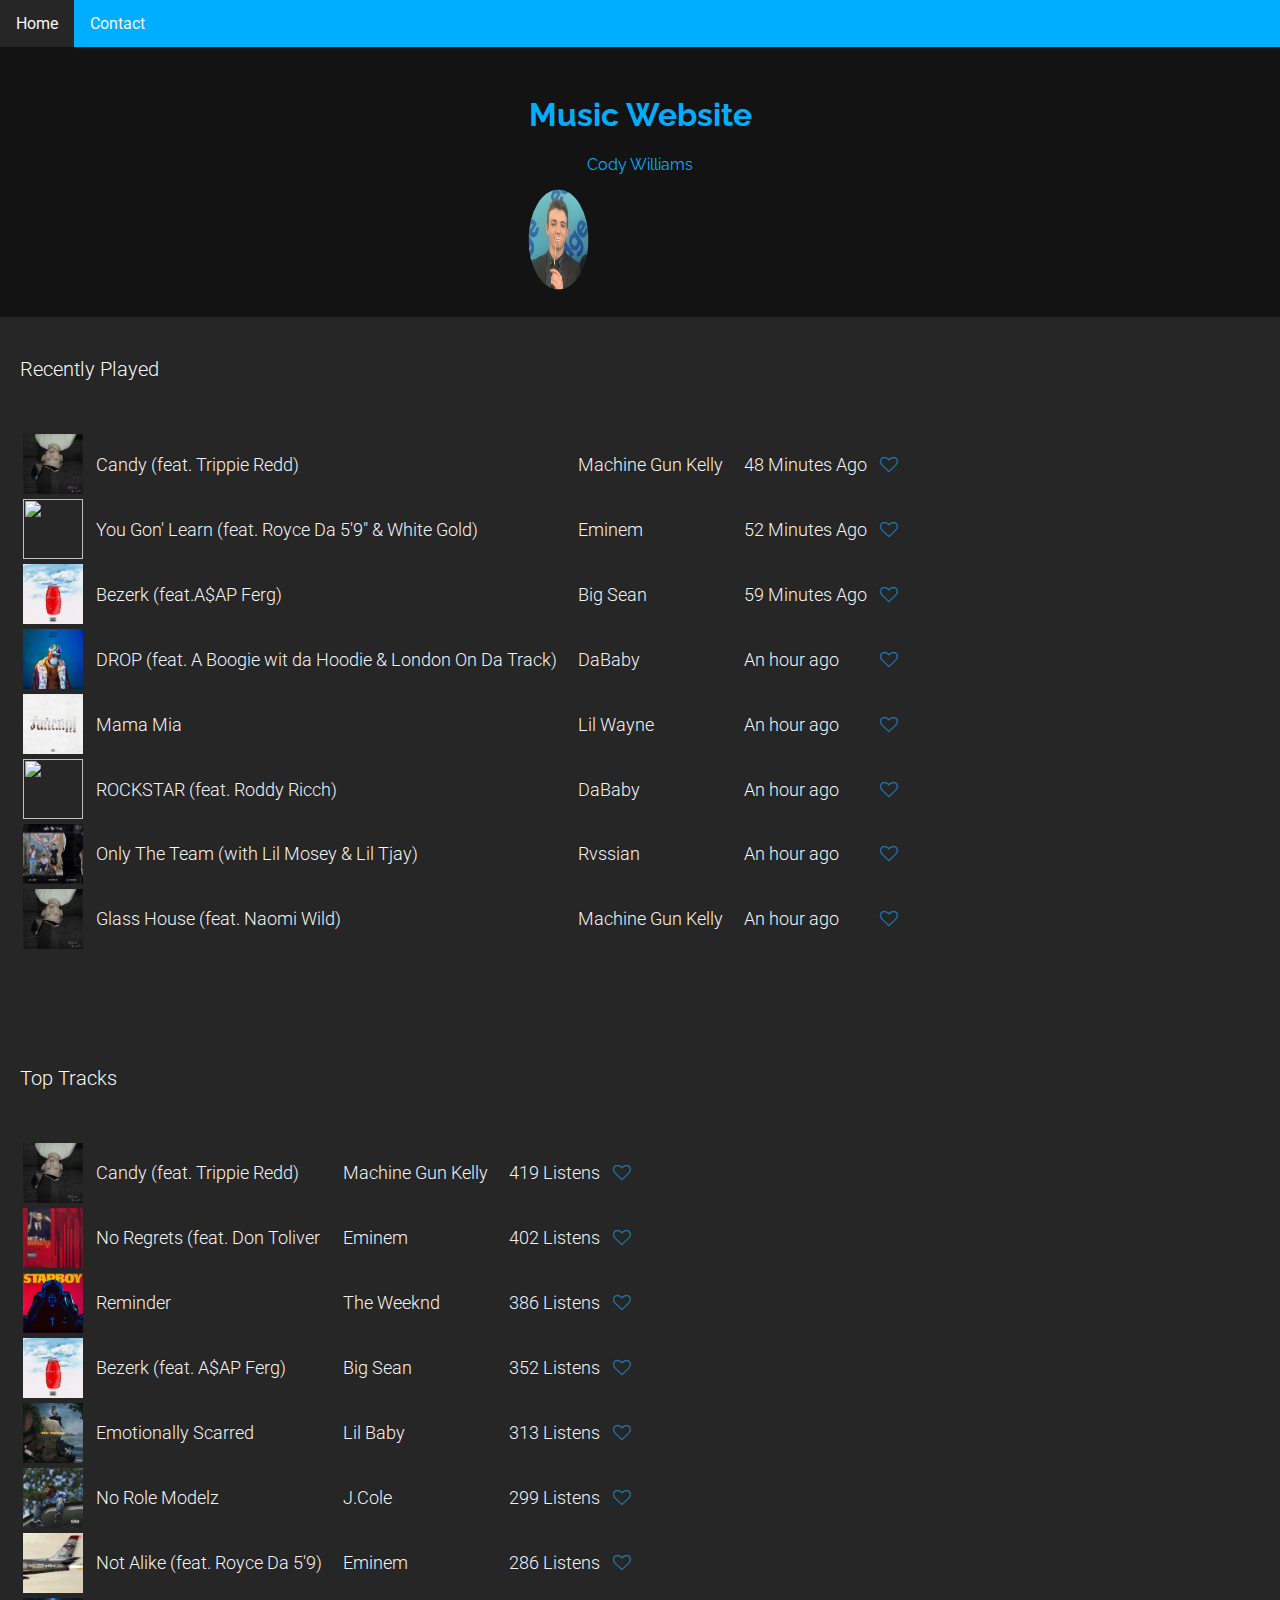
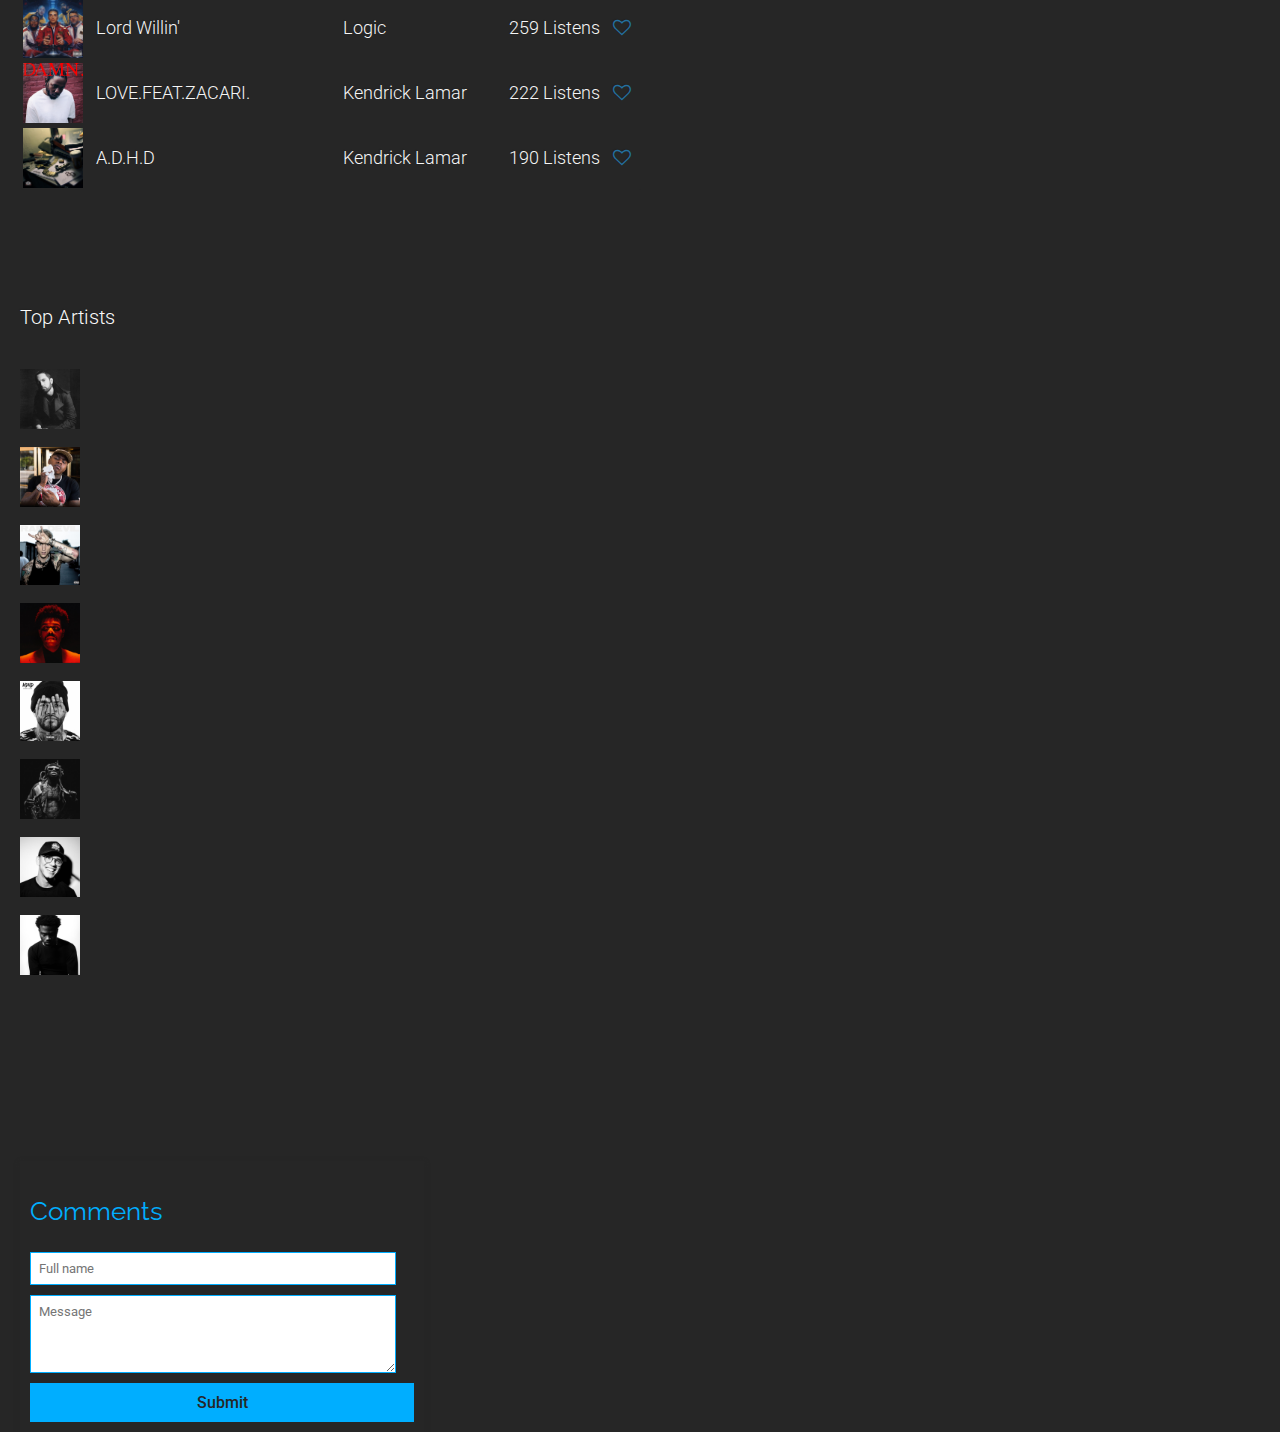
==== index.html @ c165ad96 "Other small updates" ====
<!DOCTYPE html lang="fr">
<html>
    <head>
        <meta charset="UTF-8">
        <meta name="viewport" content="width=device-width, initial-scale=1.0">
        <meta http-equiv="X-UA-Compatible" content="ie=edge">
    
        <!--Title Text-->
        <title>Home</title>
        
        <!--Links CSS file to HTML-->
        <link rel="stylesheet" type="text/css" href="assets/css/stylesheet.css">
        <link rel="stylesheet" href="https://cdnjs.cloudflare.com/ajax/libs/font-awesome/4.7.0/css/font-awesome.min.css">

        <!-- Font Links -->
        <link href="https://fonts.googleapis.com/css2?family=Raleway:wght@300;400&family=Roboto:ital,wght@0,300;1,400&display=swap" rel="stylesheet">
        
    </head>
    <body>
        <div>
                <ul class="nav">
                        <li><a class="active" href="index.html">Home</a></li>
                        <li><a href="contact.html">Contact</a></li>
                </ul>
        </div>

        <div class="hero-image">
                <div class="hero-text">
                  <h1>Music Website</h1>
                  <p>Cody Williams</p>
                  <img style="border-radius: 50%" height="100" width="100" src="/assets/img/avatar_image.jpg" alt="Avatar">
                </div>
        </div>

        

        <div class="table-title">
                <h3>Recently Played</h3>
        </div>    
        <div id="Recently_Played"></div>
        <br><br><br>


        <div class="table-title">
                <h3>Top Tracks</h3>
        </div>
        <div id="Top_Tracks"></div>
        <br><br><br>


        <div class="table-title">
                <h3>Top Artists</h3>
        </div>
        <div id="Top_Artists"></div>
        

        <br/><br/><br/><br/><br/><br/>
        <div class = "Form">
                <form action="/">
                        <p>Comments</p>
                        <div class="info">
                          <input class="fname" type="text" name="name" placeholder="Full name">
                        </div>
                        <div>
                          <textarea rows="4" placeholder="Message"></textarea>
                        </div>
                        <button type="submit">Submit</button>
                      </form>
        </div>
        <script src="/Javascript.js"></script>
    </body>
</html>
---- assets/css/stylesheet.css ----
/*Body style*/
body, html {
    height: 100%;
    margin: 0;
  background-color: #262626;
}

img {
  display: block;
  width: 60px;
}

/* The hero image */
.hero-image {
  background-image: linear-gradient(rgba(0, 0, 0, 0.5), rgba(0, 0, 0, 0.5)), url("/assets/img/3467296.jpg");
  height: 30%;
  background-position: center;
  background-repeat: no-repeat;
  background-size: initial;
  position: relative;
}
/*The Hero Text*/
.hero-text {
  text-align: center;
  position: absolute;
  top: 50%;
  left: 50%;
  transform: translate(-50%, -50%);
  color: #00aeff;
  font-family: "Raleway", "Roboto", "Arial";
}

/*Heading Style*/
.Headings {
  display: flex;
	font-family: "Raleway", "Roboto", "Arial";
	font-size: 2vw;
	color: #00aeff;
  margin: 20px;
}


/*Paragraphs style*/
.Paragraphs {
	color: whitesmoke;
  font-family: "Roboto", "Raleway", "Arial";
  margin: 20px;
  font-size: 18;
}


/*Navigation bar style*/
ul.nav {
    list-style-type: none;
    margin: 0;
    padding: 0;
    overflow: hidden;
    background-color: #00aeff;
}

ul.nav li {
    float: left;}

ul.nav li a {
    display: flex;
    color: white;
    font-family: "Roboto", "Raleway", "Arial";
    color: whitesmoke;
    text-align: center;
    padding: 14px 16px;
    text-decoration: none;
}

ul.nav li a:hover:not(.active) {background-color: #111;}

ul.nav li a.active {background-color: #262626}

ul.nav li.right {float: right;}


/*The comment form*/
  form {
  padding: 10px;
  margin: 10px;
  box-shadow: 0 2px 5px #262626; 
  background: #262626;
  font-family: "Raleway", "Roboto", "Arial";
	font-size: 2vw;
	color: #00aeff;
  margin: 20px;
  }

  input, textarea {
  width: calc(100% - 18px);
  padding: 8px;
  margin-bottom: 10px;
  border: 1px solid #00aeff;
  outline: none;
  font-family: "Roboto", "Raleway", "Arial";
  }

  button {
  width: 100%;
  padding: 10px;
  border: none;
  background: #00aeff; 
  font-family: "Roboto", "Raleway", "Arial";
  font-size: 16px;
  font-weight: 500;
  color: #262626;
  }

  button:hover {
  background: #2371a0;
  }   

  @media (min-width: 568px) {
  .main-block {
  flex-direction: row;
  }
  .left-part, form {
  width: 30%;
  }
  .fa-envelope {
  margin-top: 0;
  margin-left: 10%;
  }
  .fa-at {
  margin-top: -10%;
  margin-left: 65%;
  }
  .fa-mail-bulk {
  margin-top: 2%;
  margin-left: 28%;}}

  .fa {
    color: #2371a0;
    font-size: 50px;
    cursor: pointer;
    user-select: none;
  }
  
  .fa:hover {
    color: #2371a0;
  }
  
  
  /*This is the music table style*/
  table, td
  {
    border: solid 1px #262626;
    border-collapse: collapse;
    padding: 0px 0px;
    text-align: left;
    color: whitesmoke;
    font-family: "Roboto", "Raleway", "Arial";
    margin: 20px;
    font-size: 18;
  }
  
  .table-fill {
   background: #262626;
   border-collapse: collapse;
   height: 100px;
   margin: auto;
   max-width: 600px;
   padding:5px;
   width: 100%;
   box-shadow: 0 5px 10px rgba(0, 0, 0, 0.1);
   animation: float 5s infinite;
  }
  
  th {
   color:#303030;
   background:#262626;
   font-size:18px;
   font-weight: 100;
   padding:24 px;
   text-align:left;
   text-shadow: 0 1px 1px rgba(0, 0, 0, 0.1);
   vertical-align:left;
  }

   tr {
     color:#303030;
     font-size:16px;
     font-weight:normal;
     text-shadow: 0 1px 1px rgba(256, 256, 256, 0.1);
    }
    
    td {
      background:#262626;
      padding:2px;
      text-align: left;
      vertical-align:middle;
      font-weight:300;
      font-size:18px;
      text-shadow: -1px -1px 1px rgba(0, 0, 0, 0.1);
    }
    
    div.table-title {
      display: block;
      margin: 10px;
      padding:10px;
      text-align: left;
    }
    
    .table-title h3 {
      color: #fafafa;
      font-size: 20px;
      font-weight: 300;
      font-style:normal;
      font-family: "Roboto", helvetica, arial, sans-serif;
     text-shadow: -1px -1px 1px rgba(0, 0, 0, 0.1);
     text-align: left;
    }
    
    tr:hover td {
      background: #303030;
    }
  
  
  th:first-child {
   border-top-left-radius:3px;
  }
  
  th:last-child {
   border-top-right-radius:3px;
   border-right:none;
  }
    
  tr:first-child {
   border-top:none;
  }
  
  tr:last-child {
   border-bottom:none;
  }
  
  tr:nth-child(odd):hover td {
   background:#303030;
  }
  
  tr:last-child td:first-child {
   border-bottom-left-radius:3px;
  }
  
  tr:last-child td:last-child {
   border-bottom-right-radius:3px;
  }
  
  td:last-child {
   border-right: 0px;
  }
  
  th.text-left {
   text-align: left;
  }
  
  th.text-center {
   text-align: center;
  }
  
  th.text-right {
   text-align: right;
  }
  
  td.text-left {
   text-align: left;
  }
  
  td.text-center {
   text-align: center;
  }
  
  td.text-right {
   text-align: right;
  }
  .row {
    display: flex;
    flex-wrap: wrap;
  }
  
  /* Create four equal columns that sits next to each other */
  .column {
    flex: 25%;
    max-width: 25%;
  }
  
  .column img {
    vertical-align: middle;
    width: 100%;
  }
  
  /* Responsive layout - makes a two column-layout instead of four columns */
  @media screen and (max-width: 800px) {
    .column {
      flex: 50%;
      max-width: 50%;
    }
  }

/* Responsive layout - makes the two columns stack on top of each other instead of next to each other */
@media screen and (max-width: 600px) {
  .column {
    flex: 100%;
    max-width: 100%;
  }
}
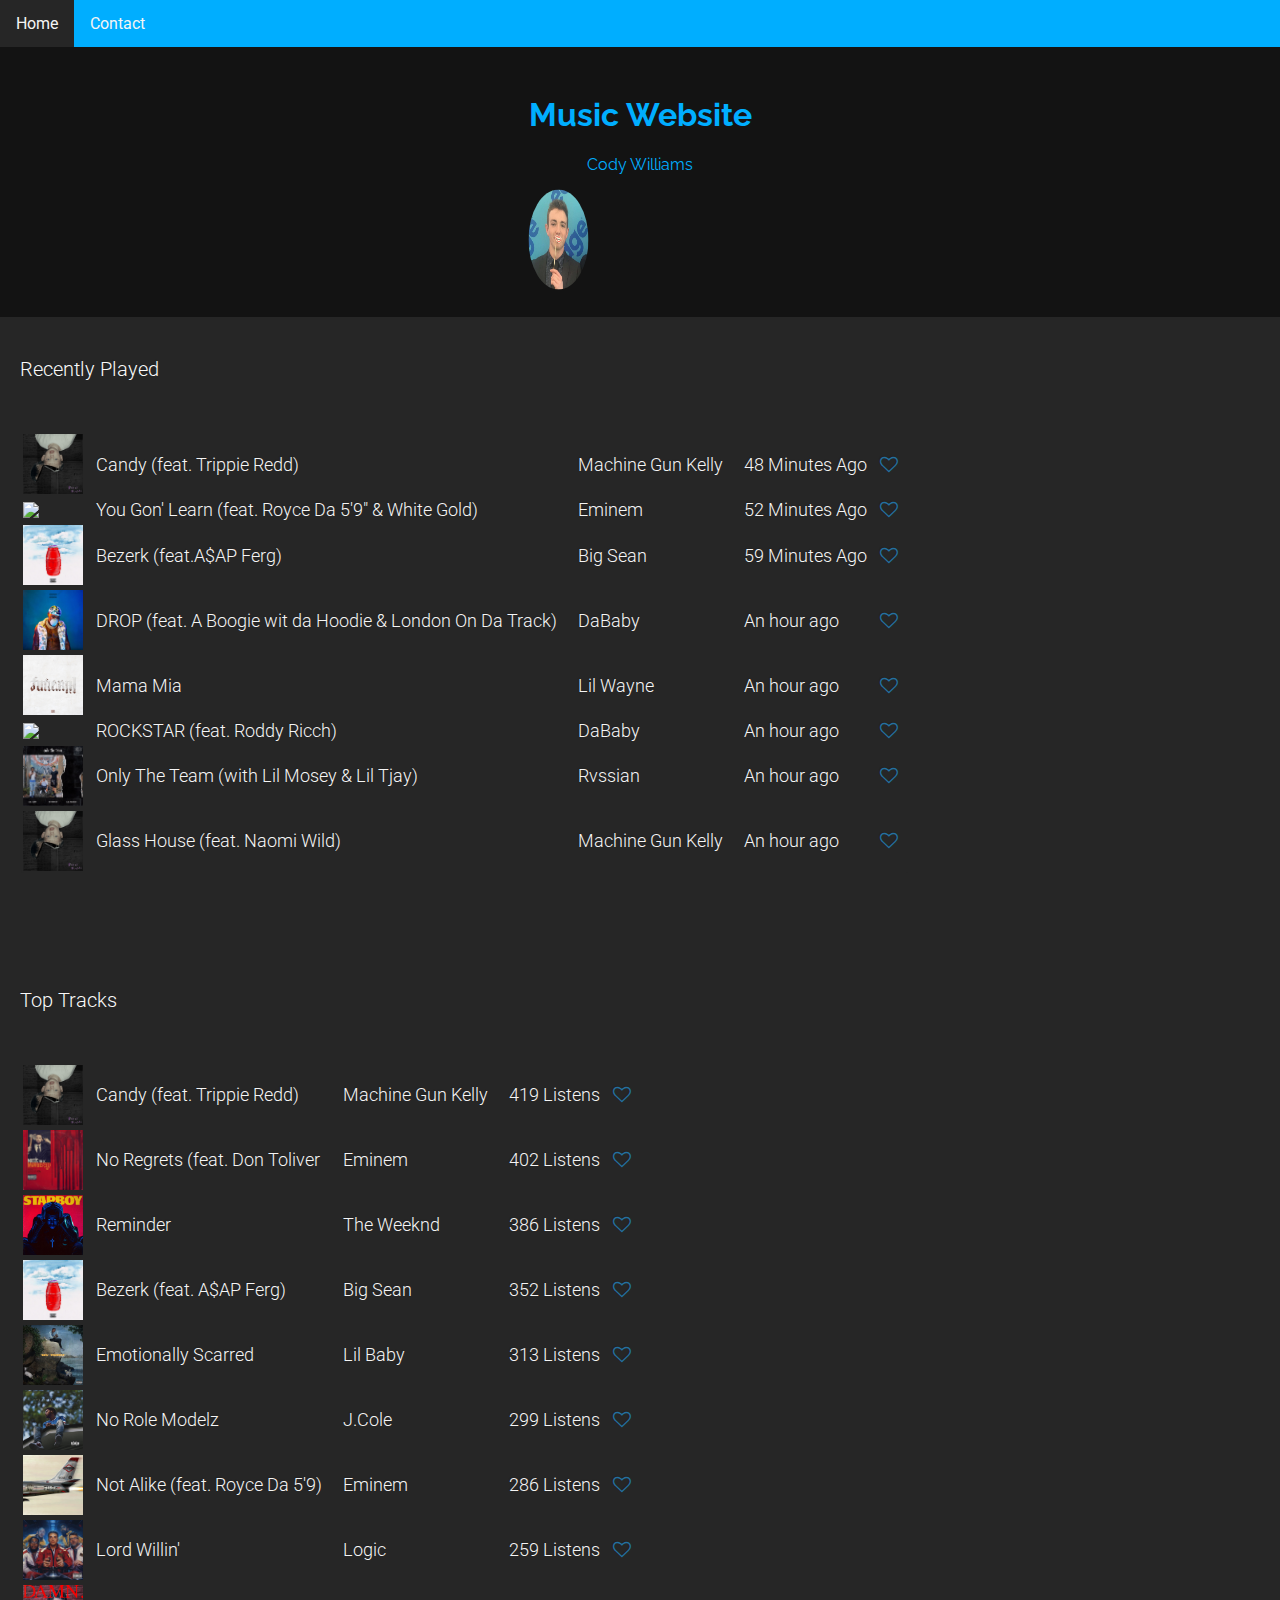
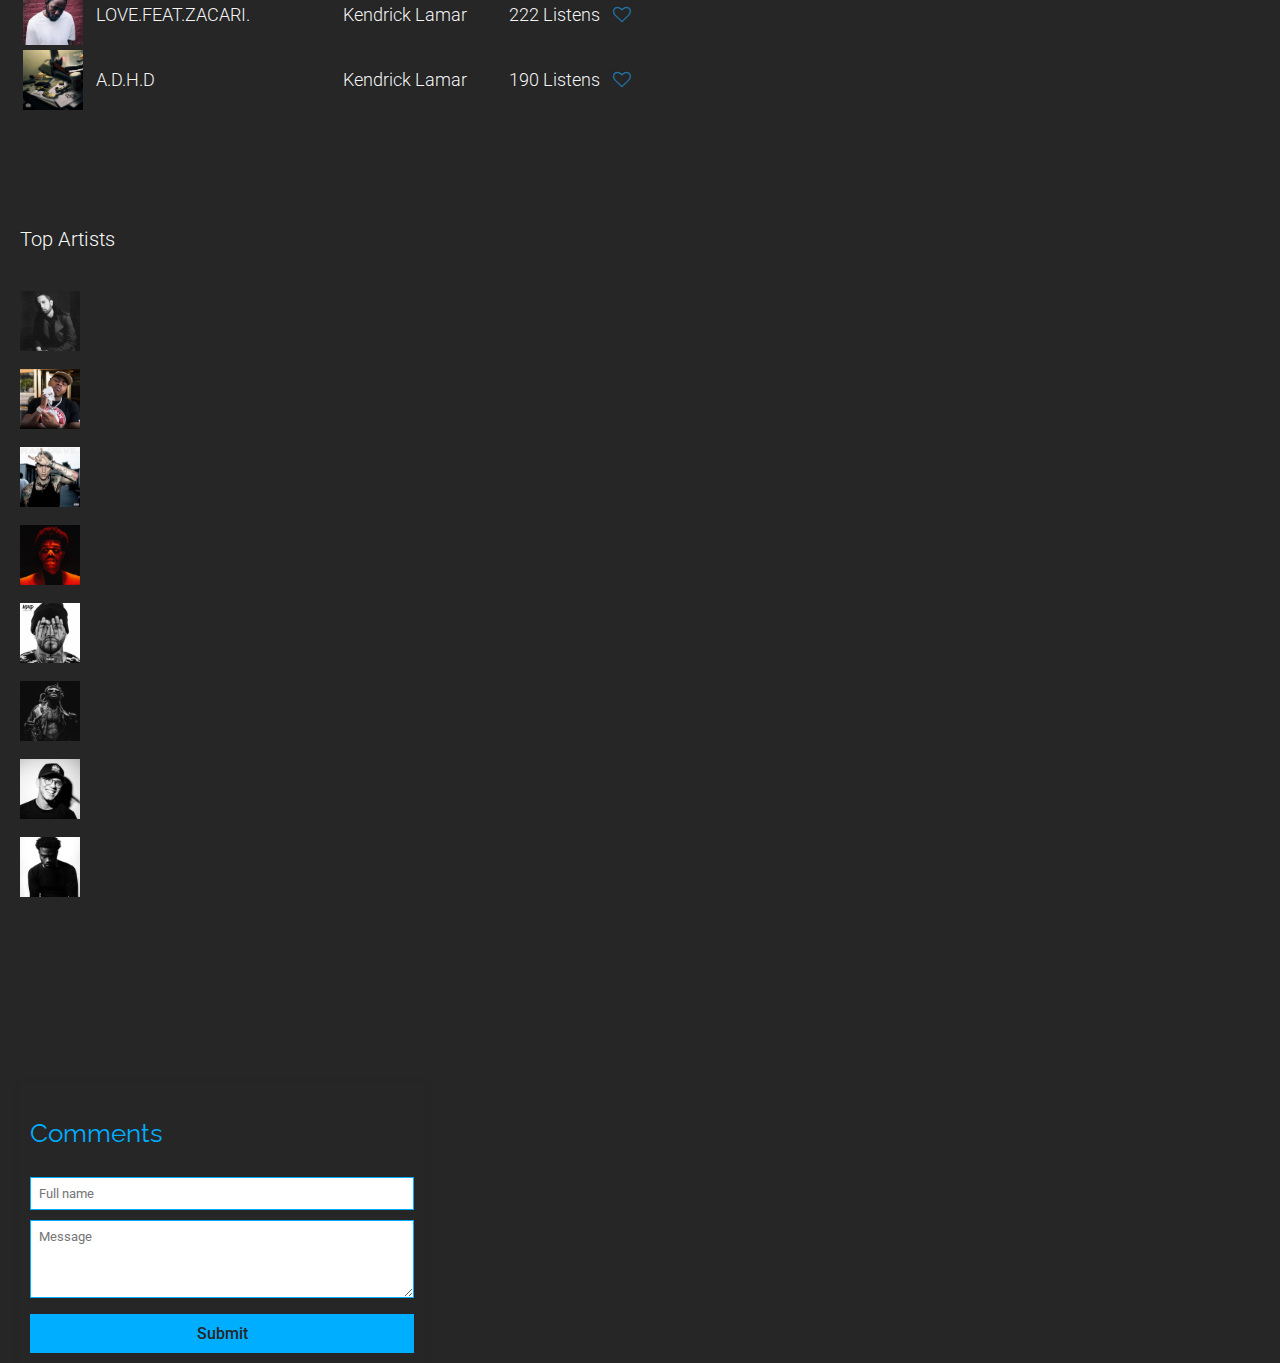
==== commit ad475ad2: "Small updates" ====
--- a/index.html
+++ b/index.html
@@ -1,4 +1,4 @@
-<!DOCTYPE html lang="fr">
+<!DOCTYPE html>
 <html>
     <head>
         <meta charset="UTF-8">
--- a/assets/css/stylesheet.css
+++ b/assets/css/stylesheet.css
@@ -45,7 +45,7 @@
 	color: whitesmoke;
   font-family: "Roboto", "Raleway", "Arial";
   margin: 20px;
-  font-size: 18;
+  font-size: 18px;
 }
 
 
@@ -155,7 +155,7 @@
     color: whitesmoke;
     font-family: "Roboto", "Raleway", "Arial";
     margin: 20px;
-    font-size: 18;
+    font-size: 18px;
   }
   
   .table-fill {
@@ -175,10 +175,10 @@
    background:#262626;
    font-size:18px;
    font-weight: 100;
-   padding:24 px;
+   padding: 24px;
    text-align:left;
    text-shadow: 0 1px 1px rgba(0, 0, 0, 0.1);
-   vertical-align:left;
+   vertical-align: left;
   }
 
    tr {
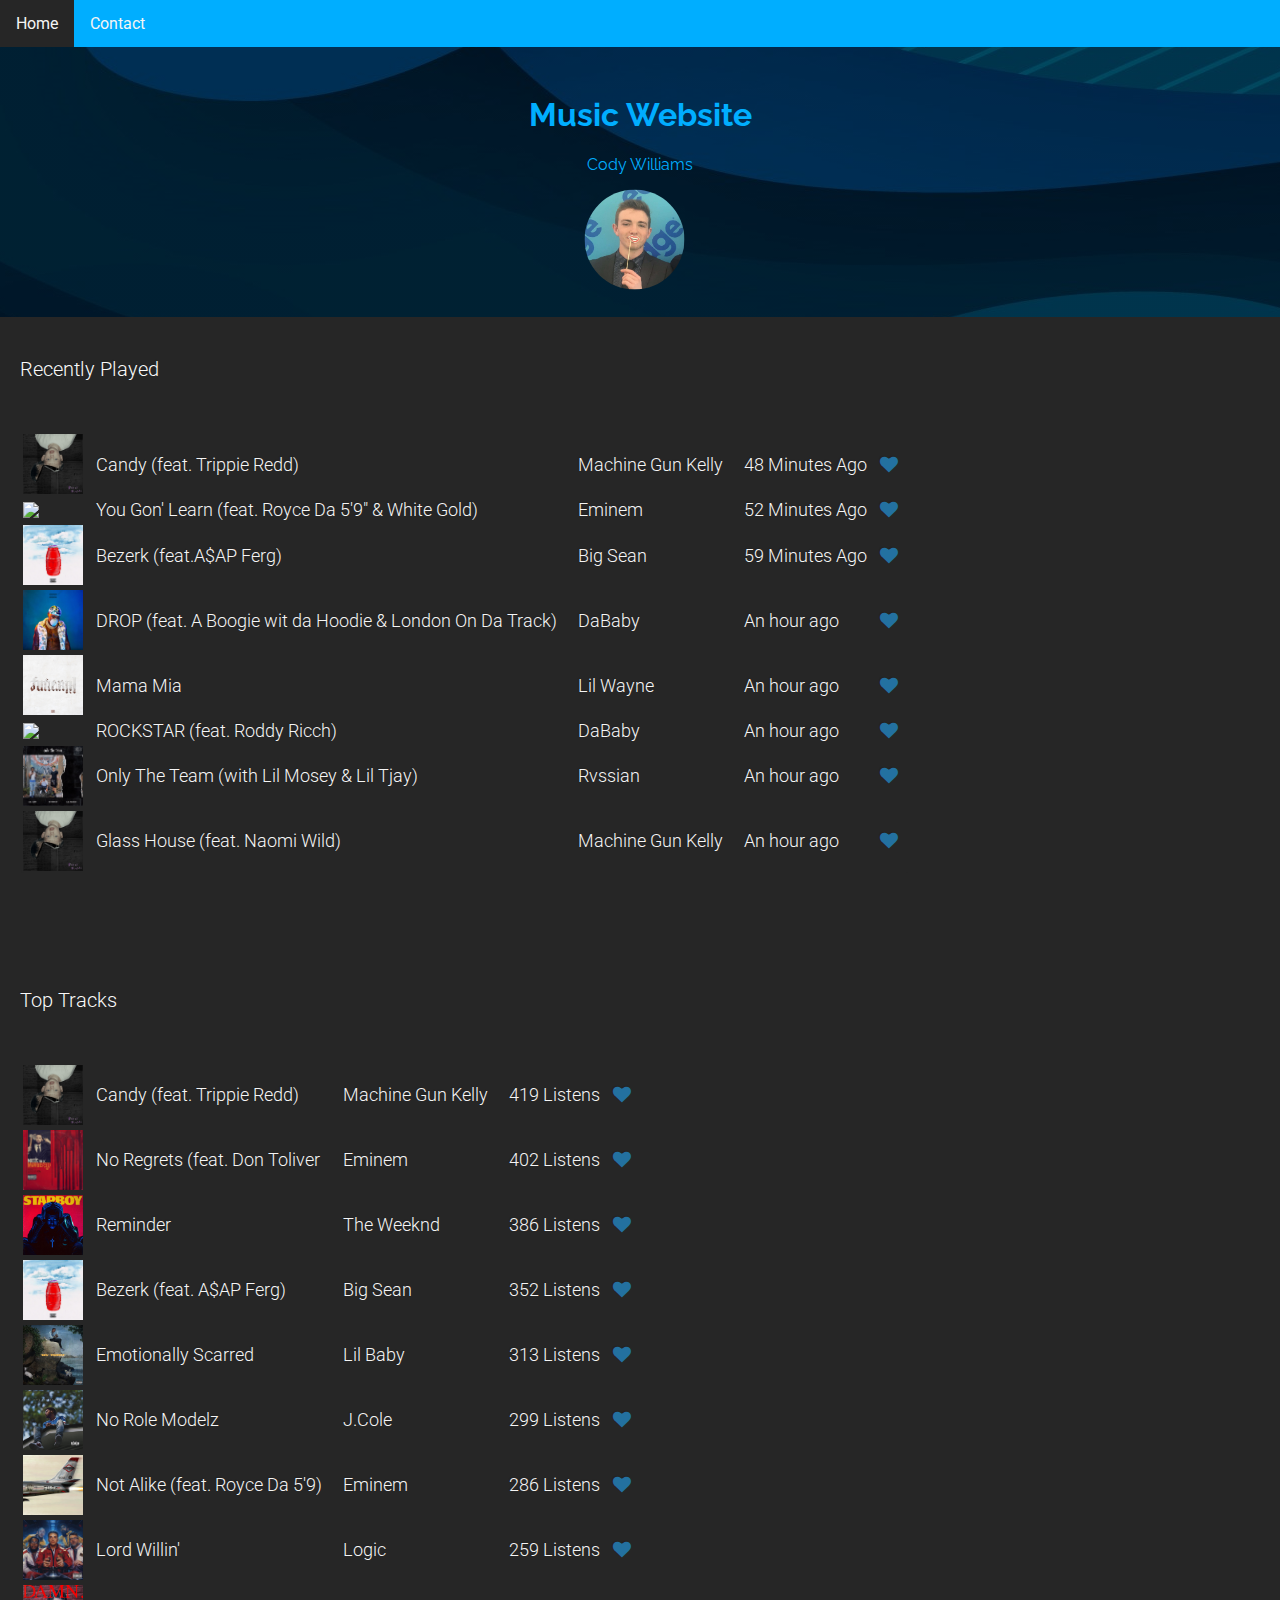
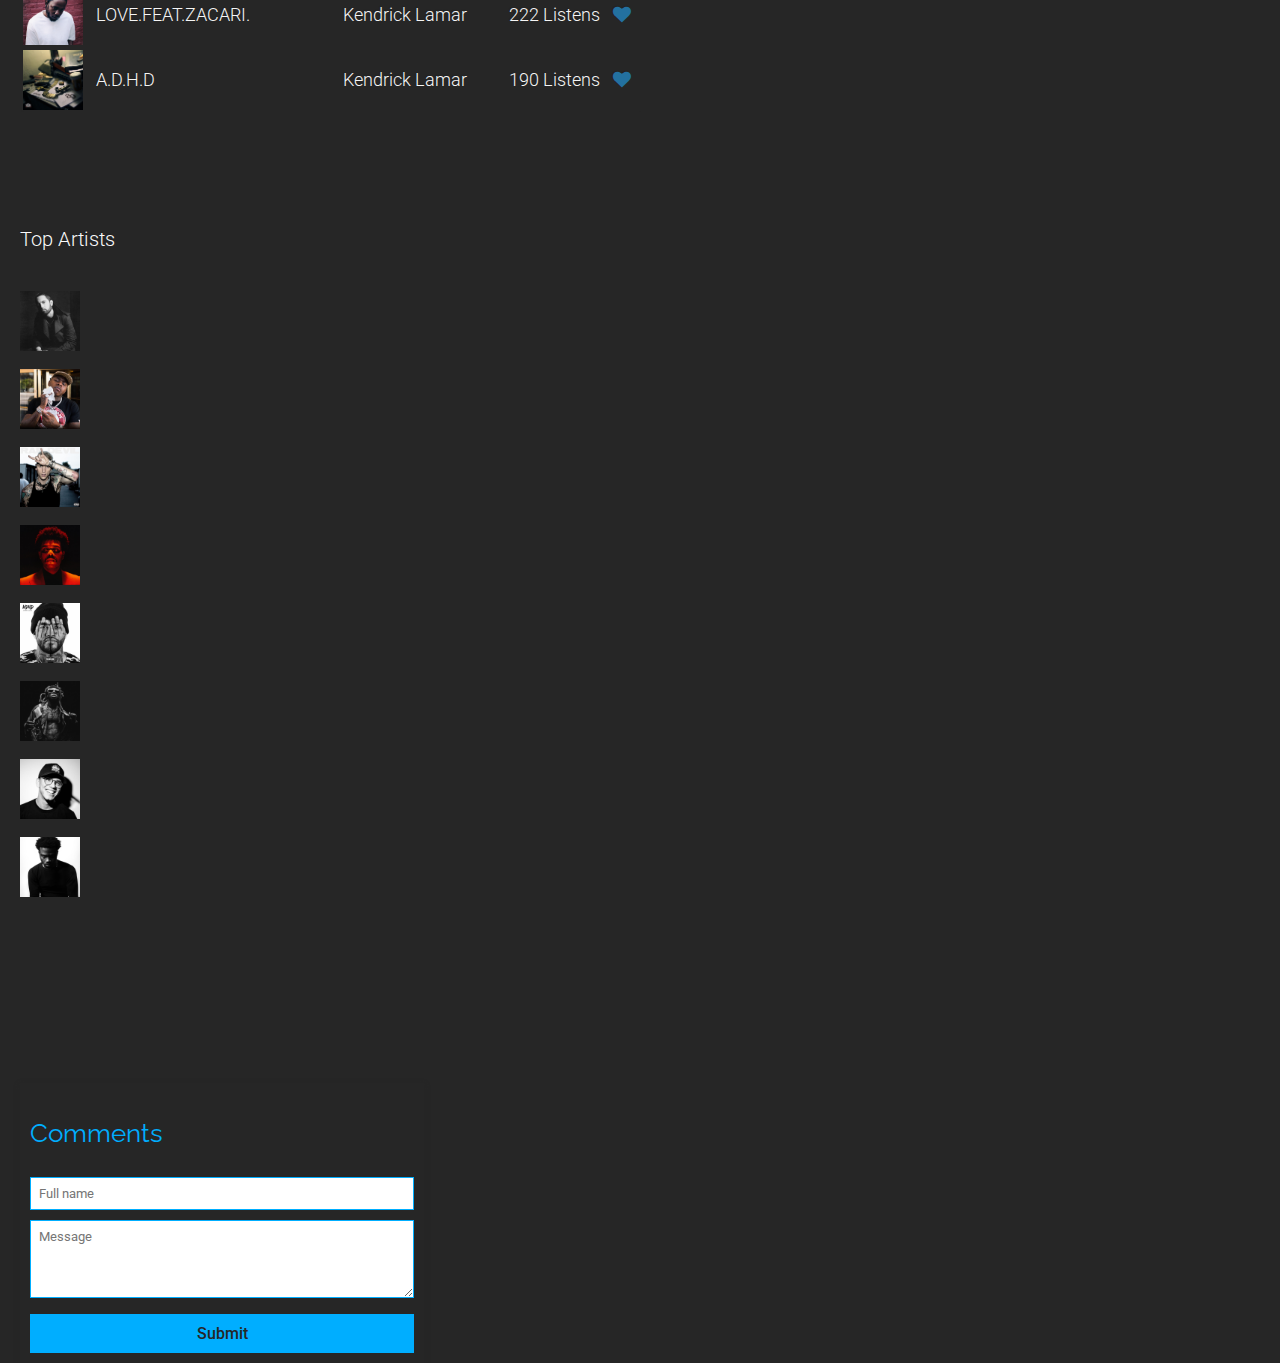
==== commit 530f58fa: "Added final website, few things couldn't be done/counldn't figure out. Mostly works I believe though" ====
--- a/index.html
+++ b/index.html
@@ -17,6 +17,7 @@
         
     </head>
     <body>
+        <!--This is the navigation bar-->
         <div>
                 <ul class="nav">
                         <li><a class="active" href="index.html">Home</a></li>
@@ -24,16 +25,19 @@
                 </ul>
         </div>
 
+        <!--This is the code for the header image or "Hero Image"-->
         <div class="hero-image">
                 <div class="hero-text">
                   <h1>Music Website</h1>
                   <p>Cody Williams</p>
-                  <img style="border-radius: 50%" height="100" width="100" src="/assets/img/avatar_image.jpg" alt="Avatar">
+                  <img style="border-radius: 50%; margin-left: 25%; width: 100px;" src="/assets/img/avatar_image.jpg" alt="Avatar">
                 </div>
         </div>
 
         
-
+        <!--Below are the tables for the music imported from JS-->
+        <!--table-title is in the css but styles table heading-->
+        <!-- id such as Recently Played, is where the html gets the info from JS and json-->
         <div class="table-title">
                 <h3>Recently Played</h3>
         </div>    
@@ -53,7 +57,7 @@
         </div>
         <div id="Top_Artists"></div>
         
-
+        <!--This is the comment form-->
         <br/><br/><br/><br/><br/><br/>
         <div class = "Form">
                 <form action="/">
@@ -67,6 +71,8 @@
                         <button type="submit">Submit</button>
                       </form>
         </div>
+
+        <!--Javascript link-->
         <script src="/Javascript.js"></script>
     </body>
 </html>--- a/assets/css/stylesheet.css
+++ b/assets/css/stylesheet.css
@@ -4,7 +4,7 @@
     margin: 0;
   background-color: #262626;
 }
-
+/*Simple img styling*/
 img {
   display: block;
   width: 60px;
@@ -12,7 +12,7 @@
 
 /* The hero image */
 .hero-image {
-  background-image: linear-gradient(rgba(0, 0, 0, 0.5), rgba(0, 0, 0, 0.5)), url("/assets/img/3467296.jpg");
+  background-image: linear-gradient(rgba(0, 0, 0, 0.5), rgba(0, 0, 0, 0.5)), url("/assets/img/hero_image.jpg");
   height: 30%;
   background-position: center;
   background-repeat: no-repeat;
@@ -118,26 +118,17 @@
   .main-block {
   flex-direction: row;
   }
+}
+
   .left-part, form {
   width: 30%;
   }
-  .fa-envelope {
-  margin-top: 0;
-  margin-left: 10%;
-  }
-  .fa-at {
-  margin-top: -10%;
-  margin-left: 65%;
-  }
-  .fa-mail-bulk {
-  margin-top: 2%;
-  margin-left: 28%;}}
-
+
+  /*This is the heart styling*/
   .fa {
     color: #2371a0;
     font-size: 50px;
     cursor: pointer;
-    user-select: none;
   }
   
   .fa:hover {
@@ -178,7 +169,6 @@
    padding: 24px;
    text-align:left;
    text-shadow: 0 1px 1px rgba(0, 0, 0, 0.1);
-   vertical-align: left;
   }
 
    tr {
@@ -300,10 +290,10 @@
     }
   }
 
-/* Responsive layout - makes the two columns stack on top of each other instead of next to each other */
-@media screen and (max-width: 600px) {
+  /* Responsive layout - makes the two columns stack on top of each other instead of next to each other */
+  @media screen and (max-width: 600px) {
   .column {
     flex: 100%;
     max-width: 100%;
   }
-}+  }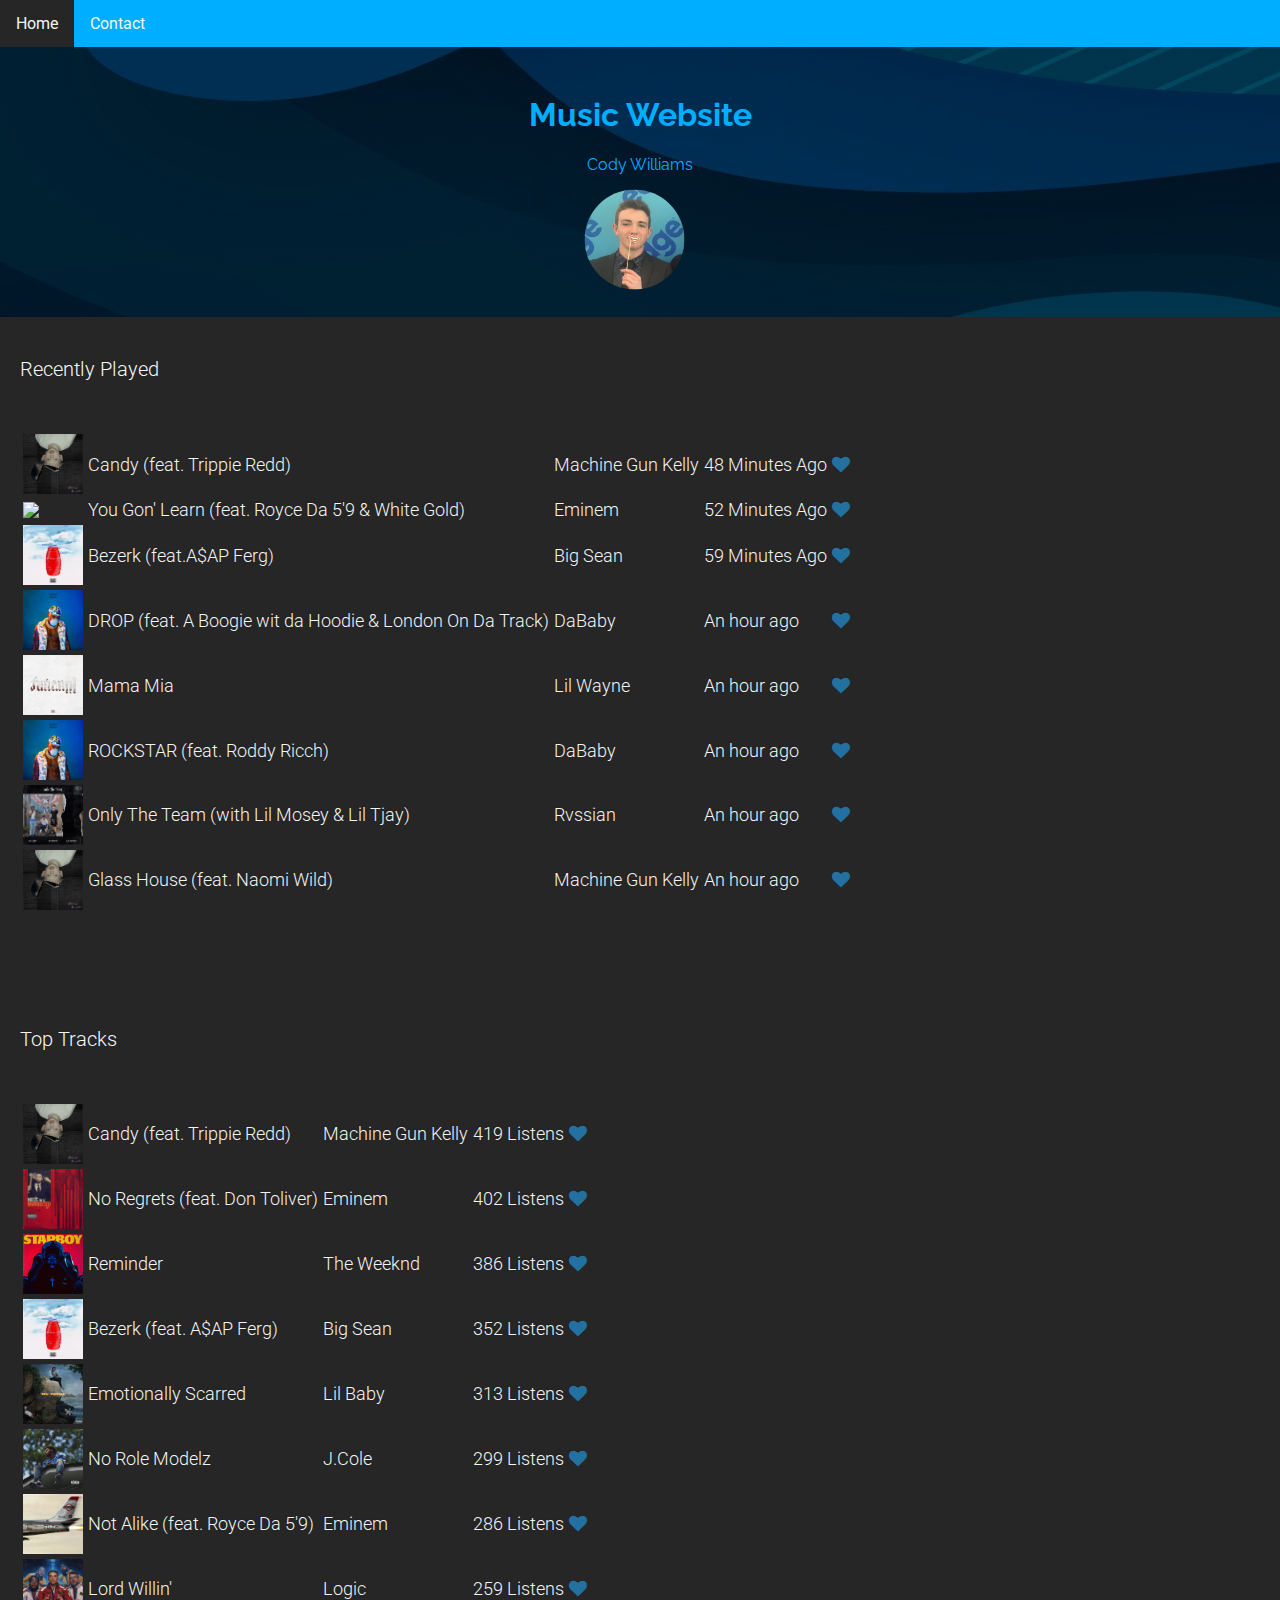
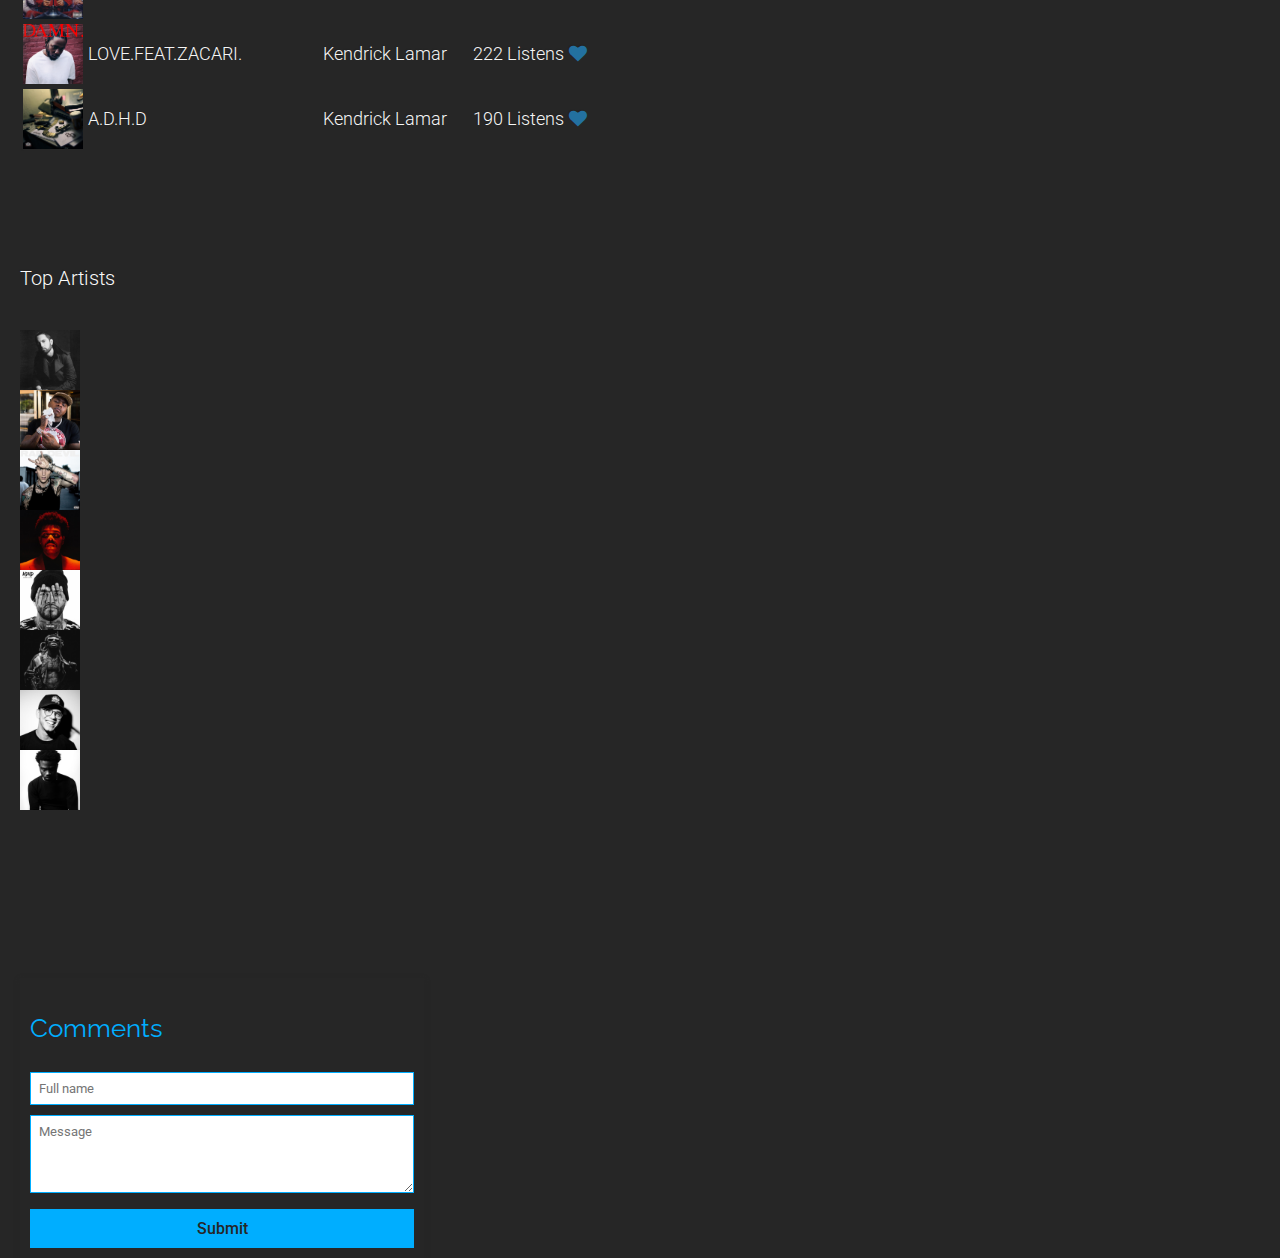
==== commit c0a46748: "Fixed indenting for files" ====
--- a/index.html
+++ b/index.html
@@ -1,78 +1,65 @@
 <!DOCTYPE html>
 <html>
-    <head>
-        <meta charset="UTF-8">
-        <meta name="viewport" content="width=device-width, initial-scale=1.0">
-        <meta http-equiv="X-UA-Compatible" content="ie=edge">
-    
-        <!--Title Text-->
-        <title>Home</title>
-        
-        <!--Links CSS file to HTML-->
-        <link rel="stylesheet" type="text/css" href="assets/css/stylesheet.css">
-        <link rel="stylesheet" href="https://cdnjs.cloudflare.com/ajax/libs/font-awesome/4.7.0/css/font-awesome.min.css">
-
-        <!-- Font Links -->
-        <link href="https://fonts.googleapis.com/css2?family=Raleway:wght@300;400&family=Roboto:ital,wght@0,300;1,400&display=swap" rel="stylesheet">
-        
-    </head>
-    <body>
-        <!--This is the navigation bar-->
+  <head>
+    <meta charset="UTF-8">
+    <meta name="viewport" content="width=device-width, initial-scale=1.0">
+    <meta http-equiv="X-UA-Compatible" content="ie=edge">
+    <!--Title Text-->
+    <title>Home</title>
+    <!--Links CSS file to HTML-->
+    <link rel="stylesheet" type="text/css" href="assets/css/stylesheet.css">
+    <link rel="stylesheet" href="https://cdnjs.cloudflare.com/ajax/libs/font-awesome/4.7.0/css/font-awesome.min.css">
+    <!-- Font Links -->
+    <link href="https://fonts.googleapis.com/css2?family=Raleway:wght@300;400&family=Roboto:ital,wght@0,300;1,400&display=swap" rel="stylesheet">
+  </head>
+  <body>
+    <!--This is the navigation bar-->
+    <div>
+      <ul class="nav">
+        <li><a class="active" href="index.html">Home</a></li>
+        <li><a href="contact.html">Contact</a></li>
+      </ul>
+    </div>
+    <!--This is the code for the header image or "Hero Image"-->
+    <div class="hero-image">
+      <div class="hero-text">
+        <h1>Music Website</h1>
+        <p>Cody Williams</p>
+        <img style="border-radius: 50%; margin-left: 25%; width: 100px;" src="/assets/img/avatar_image.jpg" alt="Avatar">
+      </div>
+    </div>
+    <!--Below are the tables for the music imported from JS-->
+    <!--table-title is in the css but styles table heading-->
+    <!-- id such as Recently Played, is where the html gets the info from JS and json-->
+    <div class="table-title">
+      <h3>Recently Played</h3>
+    </div>
+    <div id="Recently_Played"></div>
+    <br><br><br>
+    <div class="table-title">
+      <h3>Top Tracks</h3>
+    </div>
+    <div id="Top_Tracks"></div>
+    <br><br><br>
+    <div class="table-title">
+      <h3>Top Artists</h3>
+    </div>
+    <div id="Top_Artists"></div>
+    <!--This is the comment form-->
+    <br/><br/><br/><br/><br/><br/>
+    <div class = "Form">
+      <form action="/">
+        <p>Comments</p>
+        <div class="info">
+          <input class="fname" type="text" name="name" placeholder="Full name">
+        </div>
         <div>
-                <ul class="nav">
-                        <li><a class="active" href="index.html">Home</a></li>
-                        <li><a href="contact.html">Contact</a></li>
-                </ul>
+          <textarea rows="4" placeholder="Message"></textarea>
         </div>
-
-        <!--This is the code for the header image or "Hero Image"-->
-        <div class="hero-image">
-                <div class="hero-text">
-                  <h1>Music Website</h1>
-                  <p>Cody Williams</p>
-                  <img style="border-radius: 50%; margin-left: 25%; width: 100px;" src="/assets/img/avatar_image.jpg" alt="Avatar">
-                </div>
-        </div>
-
-        
-        <!--Below are the tables for the music imported from JS-->
-        <!--table-title is in the css but styles table heading-->
-        <!-- id such as Recently Played, is where the html gets the info from JS and json-->
-        <div class="table-title">
-                <h3>Recently Played</h3>
-        </div>    
-        <div id="Recently_Played"></div>
-        <br><br><br>
-
-
-        <div class="table-title">
-                <h3>Top Tracks</h3>
-        </div>
-        <div id="Top_Tracks"></div>
-        <br><br><br>
-
-
-        <div class="table-title">
-                <h3>Top Artists</h3>
-        </div>
-        <div id="Top_Artists"></div>
-        
-        <!--This is the comment form-->
-        <br/><br/><br/><br/><br/><br/>
-        <div class = "Form">
-                <form action="/">
-                        <p>Comments</p>
-                        <div class="info">
-                          <input class="fname" type="text" name="name" placeholder="Full name">
-                        </div>
-                        <div>
-                          <textarea rows="4" placeholder="Message"></textarea>
-                        </div>
-                        <button type="submit">Submit</button>
-                      </form>
-        </div>
-
-        <!--Javascript link-->
-        <script src="/Javascript.js"></script>
-    </body>
+        <button type="submit">Submit</button>
+      </form>
+    </div>
+    <!--Javascript link-->
+    <script src="/Javascript.js"></script>
+  </body>
 </html>--- a/assets/css/stylesheet.css
+++ b/assets/css/stylesheet.css
@@ -1,16 +1,23 @@
 /*Body style*/
-body, html {
-    height: 100%;
-    margin: 0;
+
+body,
+html {
+  height: 100%;
+  margin: 0;
   background-color: #262626;
 }
+
+
 /*Simple img styling*/
+
 img {
   display: block;
   width: 60px;
 }
 
+
 /* The hero image */
+
 .hero-image {
   background-image: linear-gradient(rgba(0, 0, 0, 0.5), rgba(0, 0, 0, 0.5)), url("/assets/img/hero_image.jpg");
   height: 30%;
@@ -19,7 +26,10 @@
   background-size: initial;
   position: relative;
 }
+
+
 /*The Hero Text*/
+
 .hero-text {
   text-align: center;
   position: absolute;
@@ -30,19 +40,22 @@
   font-family: "Raleway", "Roboto", "Arial";
 }
 
+
 /*Heading Style*/
+
 .Headings {
   display: flex;
-	font-family: "Raleway", "Roboto", "Arial";
-	font-size: 2vw;
-	color: #00aeff;
+  font-family: "Raleway", "Roboto", "Arial";
+  font-size: 2vw;
+  color: #00aeff;
   margin: 20px;
 }
 
 
 /*Paragraphs style*/
+
 .Paragraphs {
-	color: whitesmoke;
+  color: whitesmoke;
   font-family: "Roboto", "Raleway", "Arial";
   margin: 20px;
   font-size: 18px;
@@ -50,250 +63,270 @@
 
 
 /*Navigation bar style*/
+
 ul.nav {
-    list-style-type: none;
-    margin: 0;
-    padding: 0;
-    overflow: hidden;
-    background-color: #00aeff;
+  list-style-type: none;
+  margin: 0;
+  padding: 0;
+  overflow: hidden;
+  background-color: #00aeff;
 }
 
 ul.nav li {
-    float: left;}
+  float: left;
+}
 
 ul.nav li a {
-    display: flex;
-    color: white;
-    font-family: "Roboto", "Raleway", "Arial";
-    color: whitesmoke;
-    text-align: center;
-    padding: 14px 16px;
-    text-decoration: none;
-}
-
-ul.nav li a:hover:not(.active) {background-color: #111;}
-
-ul.nav li a.active {background-color: #262626}
-
-ul.nav li.right {float: right;}
+  display: flex;
+  color: white;
+  font-family: "Roboto", "Raleway", "Arial";
+  color: whitesmoke;
+  text-align: center;
+  padding: 14px 16px;
+  text-decoration: none;
+}
+
+ul.nav li a:hover:not(.active) {
+  background-color: #111;
+}
+
+ul.nav li a.active {
+  background-color: #262626
+}
+
+ul.nav li.right {
+  float: right;
+}
 
 
 /*The comment form*/
-  form {
+
+form {
   padding: 10px;
   margin: 10px;
-  box-shadow: 0 2px 5px #262626; 
+  box-shadow: 0 2px 5px #262626;
   background: #262626;
   font-family: "Raleway", "Roboto", "Arial";
-	font-size: 2vw;
-	color: #00aeff;
+  font-size: 2vw;
+  color: #00aeff;
   margin: 20px;
-  }
-
-  input, textarea {
+}
+
+input,
+textarea {
   width: calc(100% - 18px);
   padding: 8px;
   margin-bottom: 10px;
   border: 1px solid #00aeff;
   outline: none;
   font-family: "Roboto", "Raleway", "Arial";
-  }
-
-  button {
+}
+
+button {
   width: 100%;
   padding: 10px;
   border: none;
-  background: #00aeff; 
+  background: #00aeff;
   font-family: "Roboto", "Raleway", "Arial";
   font-size: 16px;
   font-weight: 500;
   color: #262626;
+}
+
+button:hover {
+  background: #2371a0;
+}
+
+@media (min-width: 568px) {
+  .main-block {
+    flex-direction: row;
   }
-
-  button:hover {
-  background: #2371a0;
-  }   
-
-  @media (min-width: 568px) {
-  .main-block {
-  flex-direction: row;
+}
+
+.left-part,
+form {
+  width: 30%;
+}
+
+
+/*This is the heart styling*/
+
+.fa {
+  color: #2371a0;
+  font-size: 50px;
+  cursor: pointer;
+}
+
+.fa:hover {
+  color: #2371a0;
+}
+
+
+/*This is the music table style*/
+
+table,
+td {
+  border: solid 1px #262626;
+  border-collapse: collapse;
+  padding: 0px 0px;
+  text-align: left;
+  color: whitesmoke;
+  font-family: "Roboto", "Raleway", "Arial";
+  margin: 20px;
+  font-size: 18px;
+}
+
+.table-fill {
+  background: #262626;
+  border-collapse: collapse;
+  height: 100px;
+  margin: auto;
+  max-width: 600px;
+  padding: 5px;
+  width: 100%;
+  box-shadow: 0 5px 10px rgba(0, 0, 0, 0.1);
+  animation: float 5s infinite;
+}
+
+th {
+  color: #303030;
+  background: #262626;
+  font-size: 18px;
+  font-weight: 100;
+  padding: 24px;
+  text-align: left;
+  text-shadow: 0 1px 1px rgba(0, 0, 0, 0.1);
+}
+
+tr {
+  color: #303030;
+  font-size: 16px;
+  font-weight: normal;
+  text-shadow: 0 1px 1px rgba(256, 256, 256, 0.1);
+}
+
+td {
+  background: #262626;
+  padding: 2px;
+  text-align: left;
+  vertical-align: middle;
+  font-weight: 300;
+  font-size: 18px;
+  text-shadow: -1px -1px 1px rgba(0, 0, 0, 0.1);
+}
+
+div.table-title {
+  display: block;
+  margin: 10px;
+  padding: 10px;
+  text-align: left;
+}
+
+.table-title h3 {
+  color: #fafafa;
+  font-size: 20px;
+  font-weight: 300;
+  font-style: normal;
+  font-family: "Roboto", helvetica, arial, sans-serif;
+  text-shadow: -1px -1px 1px rgba(0, 0, 0, 0.1);
+  text-align: left;
+}
+
+tr:hover td {
+  background: #303030;
+}
+
+th:first-child {
+  border-top-left-radius: 3px;
+}
+
+th:last-child {
+  border-top-right-radius: 3px;
+  border-right: none;
+}
+
+tr:first-child {
+  border-top: none;
+}
+
+tr:last-child {
+  border-bottom: none;
+}
+
+tr:nth-child(odd):hover td {
+  background: #303030;
+}
+
+tr:last-child td:first-child {
+  border-bottom-left-radius: 3px;
+}
+
+tr:last-child td:last-child {
+  border-bottom-right-radius: 3px;
+}
+
+td:last-child {
+  border-right: 0px;
+}
+
+th.text-left {
+  text-align: left;
+}
+
+th.text-center {
+  text-align: center;
+}
+
+th.text-right {
+  text-align: right;
+}
+
+td.text-left {
+  text-align: left;
+}
+
+td.text-center {
+  text-align: center;
+}
+
+td.text-right {
+  text-align: right;
+}
+
+.row {
+  display: flex;
+  flex-wrap: wrap;
+}
+
+
+/* Create four equal columns that sits next to each other */
+
+.column {
+  flex: 25%;
+  max-width: 25%;
+}
+
+.column img {
+  vertical-align: middle;
+  width: 100%;
+}
+
+
+/* Responsive layout - makes a two column-layout instead of four columns */
+
+@media screen and (max-width: 800px) {
+  .column {
+    flex: 50%;
+    max-width: 50%;
   }
 }
 
-  .left-part, form {
-  width: 30%;
-  }
-
-  /*This is the heart styling*/
-  .fa {
-    color: #2371a0;
-    font-size: 50px;
-    cursor: pointer;
-  }
-  
-  .fa:hover {
-    color: #2371a0;
-  }
-  
-  
-  /*This is the music table style*/
-  table, td
-  {
-    border: solid 1px #262626;
-    border-collapse: collapse;
-    padding: 0px 0px;
-    text-align: left;
-    color: whitesmoke;
-    font-family: "Roboto", "Raleway", "Arial";
-    margin: 20px;
-    font-size: 18px;
-  }
-  
-  .table-fill {
-   background: #262626;
-   border-collapse: collapse;
-   height: 100px;
-   margin: auto;
-   max-width: 600px;
-   padding:5px;
-   width: 100%;
-   box-shadow: 0 5px 10px rgba(0, 0, 0, 0.1);
-   animation: float 5s infinite;
-  }
-  
-  th {
-   color:#303030;
-   background:#262626;
-   font-size:18px;
-   font-weight: 100;
-   padding: 24px;
-   text-align:left;
-   text-shadow: 0 1px 1px rgba(0, 0, 0, 0.1);
-  }
-
-   tr {
-     color:#303030;
-     font-size:16px;
-     font-weight:normal;
-     text-shadow: 0 1px 1px rgba(256, 256, 256, 0.1);
-    }
-    
-    td {
-      background:#262626;
-      padding:2px;
-      text-align: left;
-      vertical-align:middle;
-      font-weight:300;
-      font-size:18px;
-      text-shadow: -1px -1px 1px rgba(0, 0, 0, 0.1);
-    }
-    
-    div.table-title {
-      display: block;
-      margin: 10px;
-      padding:10px;
-      text-align: left;
-    }
-    
-    .table-title h3 {
-      color: #fafafa;
-      font-size: 20px;
-      font-weight: 300;
-      font-style:normal;
-      font-family: "Roboto", helvetica, arial, sans-serif;
-     text-shadow: -1px -1px 1px rgba(0, 0, 0, 0.1);
-     text-align: left;
-    }
-    
-    tr:hover td {
-      background: #303030;
-    }
-  
-  
-  th:first-child {
-   border-top-left-radius:3px;
-  }
-  
-  th:last-child {
-   border-top-right-radius:3px;
-   border-right:none;
-  }
-    
-  tr:first-child {
-   border-top:none;
-  }
-  
-  tr:last-child {
-   border-bottom:none;
-  }
-  
-  tr:nth-child(odd):hover td {
-   background:#303030;
-  }
-  
-  tr:last-child td:first-child {
-   border-bottom-left-radius:3px;
-  }
-  
-  tr:last-child td:last-child {
-   border-bottom-right-radius:3px;
-  }
-  
-  td:last-child {
-   border-right: 0px;
-  }
-  
-  th.text-left {
-   text-align: left;
-  }
-  
-  th.text-center {
-   text-align: center;
-  }
-  
-  th.text-right {
-   text-align: right;
-  }
-  
-  td.text-left {
-   text-align: left;
-  }
-  
-  td.text-center {
-   text-align: center;
-  }
-  
-  td.text-right {
-   text-align: right;
-  }
-  .row {
-    display: flex;
-    flex-wrap: wrap;
-  }
-  
-  /* Create four equal columns that sits next to each other */
-  .column {
-    flex: 25%;
-    max-width: 25%;
-  }
-  
-  .column img {
-    vertical-align: middle;
-    width: 100%;
-  }
-  
-  /* Responsive layout - makes a two column-layout instead of four columns */
-  @media screen and (max-width: 800px) {
-    .column {
-      flex: 50%;
-      max-width: 50%;
-    }
-  }
-
-  /* Responsive layout - makes the two columns stack on top of each other instead of next to each other */
-  @media screen and (max-width: 600px) {
+
+/* Responsive layout - makes the two columns stack on top of each other instead of next to each other */
+
+@media screen and (max-width: 600px) {
   .column {
     flex: 100%;
     max-width: 100%;
   }
-  }+}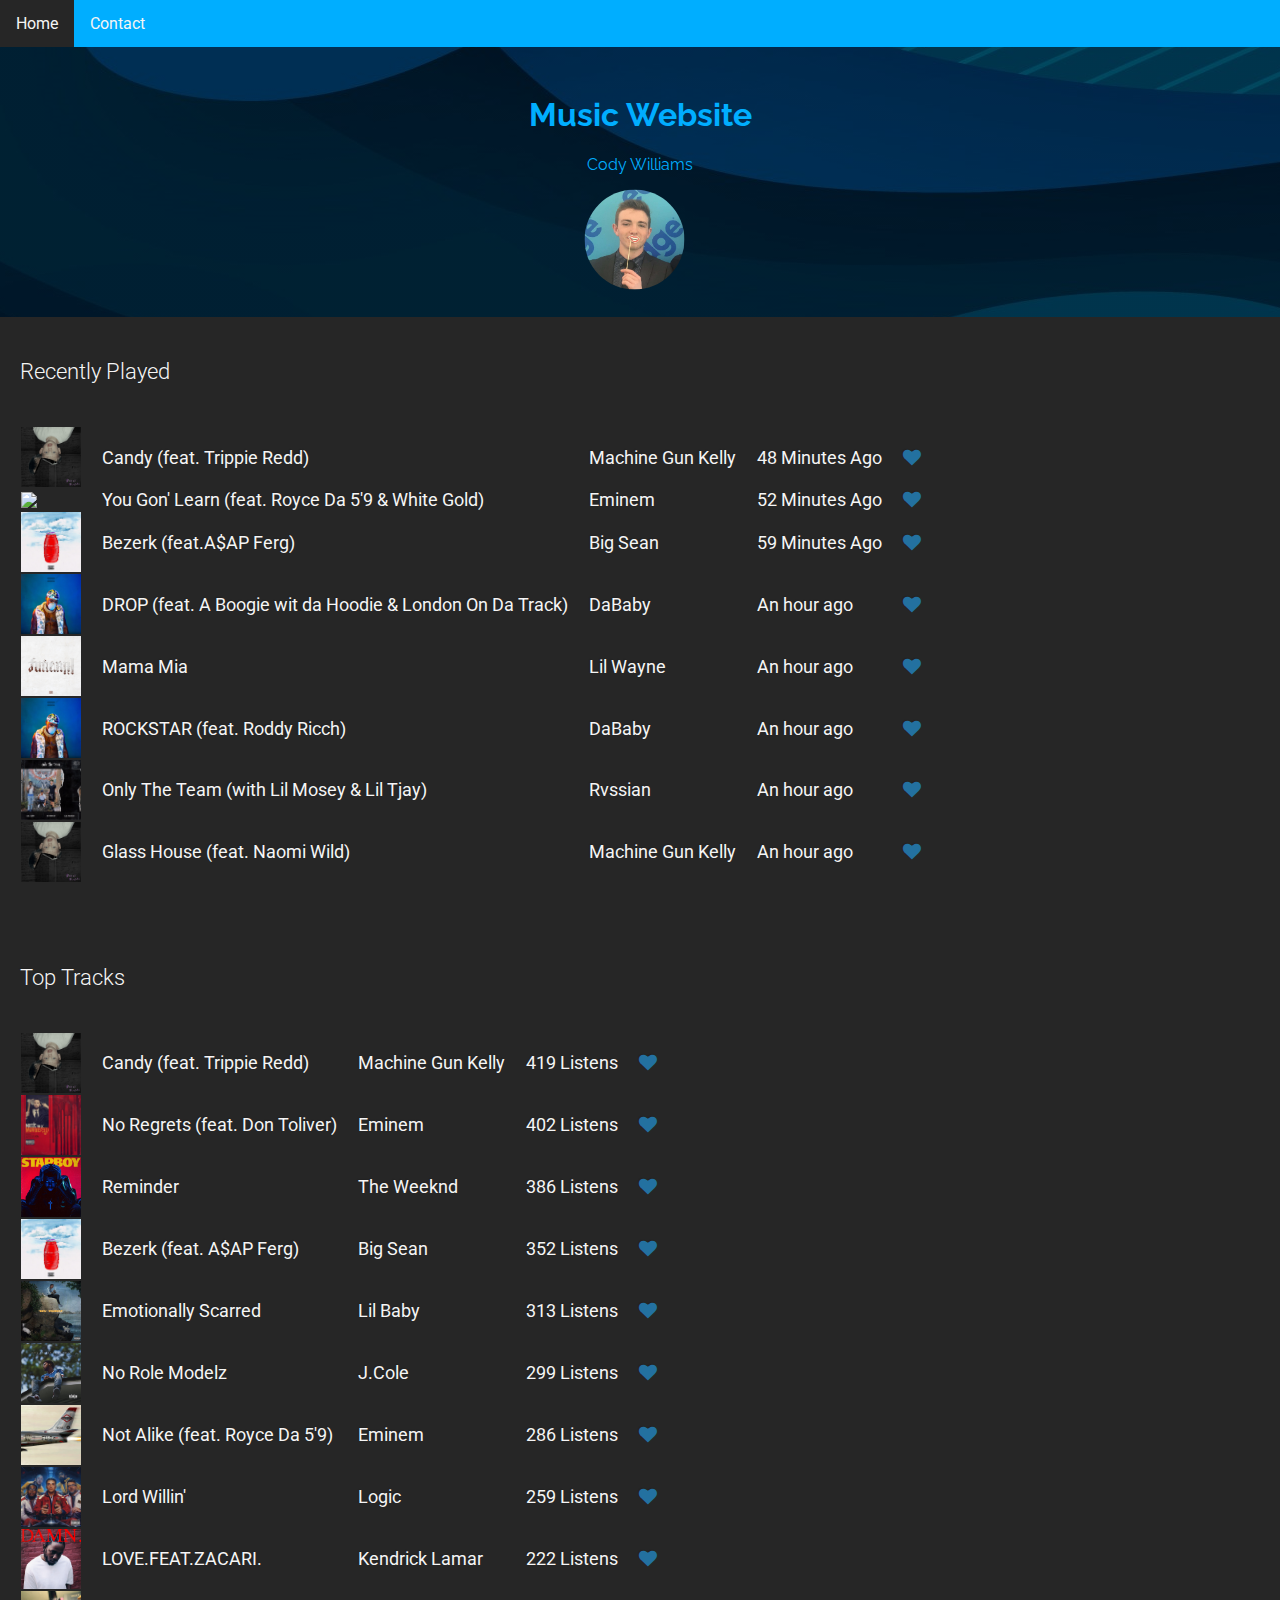
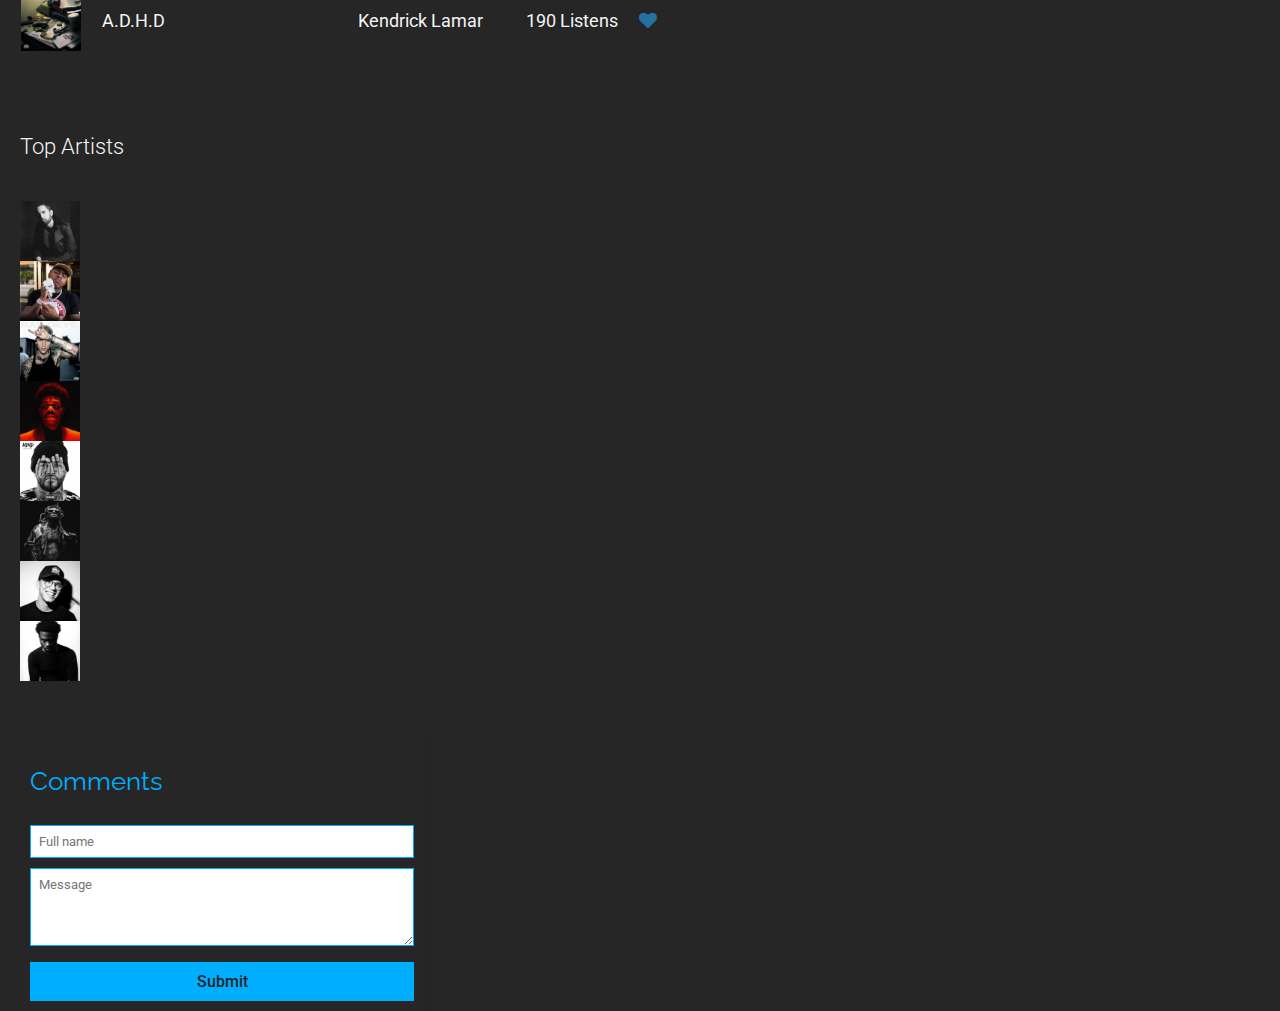
==== commit 4044db64: "Cleaned up code, removed </br> tags and unused styling" ====
--- a/index.html
+++ b/index.html
@@ -28,6 +28,7 @@
         <img style="border-radius: 50%; margin-left: 25%; width: 100px;" src="/assets/img/avatar_image.jpg" alt="Avatar">
       </div>
     </div>
+
     <!--Below are the tables for the music imported from JS-->
     <!--table-title is in the css but styles table heading-->
     <!-- id such as Recently Played, is where the html gets the info from JS and json-->
@@ -35,18 +36,18 @@
       <h3>Recently Played</h3>
     </div>
     <div id="Recently_Played"></div>
-    <br><br><br>
+
     <div class="table-title">
       <h3>Top Tracks</h3>
     </div>
     <div id="Top_Tracks"></div>
-    <br><br><br>
+
     <div class="table-title">
       <h3>Top Artists</h3>
     </div>
     <div id="Top_Artists"></div>
+
     <!--This is the comment form-->
-    <br/><br/><br/><br/><br/><br/>
     <div class = "Form">
       <form action="/">
         <p>Comments</p>
--- a/assets/css/stylesheet.css
+++ b/assets/css/stylesheet.css
@@ -40,28 +40,6 @@
   font-family: "Raleway", "Roboto", "Arial";
 }
 
-
-/*Heading Style*/
-
-.Headings {
-  display: flex;
-  font-family: "Raleway", "Roboto", "Arial";
-  font-size: 2vw;
-  color: #00aeff;
-  margin: 20px;
-}
-
-
-/*Paragraphs style*/
-
-.Paragraphs {
-  color: whitesmoke;
-  font-family: "Roboto", "Raleway", "Arial";
-  margin: 20px;
-  font-size: 18px;
-}
-
-
 /*Navigation bar style*/
 
 ul.nav {
@@ -78,7 +56,6 @@
 
 ul.nav li a {
   display: flex;
-  color: white;
   font-family: "Roboto", "Raleway", "Arial";
   color: whitesmoke;
   text-align: center;
@@ -87,7 +64,7 @@
 }
 
 ul.nav li a:hover:not(.active) {
-  background-color: #111;
+  background-color: #2371A0;
 }
 
 ul.nav li a.active {
@@ -157,23 +134,24 @@
   cursor: pointer;
 }
 
-.fa:hover {
-  color: #2371a0;
-}
-
 
 /*This is the music table style*/
 
-table,
+table{
+  margin-left: 20px;
+  margin-bottom: 50px;
+  border-collapse: collapse;
+  font-family: "Roboto", "Raleway", "Arial";
+}
+
 td {
-  border: solid 1px #262626;
-  border-collapse: collapse;
-  padding: 0px 0px;
+  background: #262626;
+  color: whitesmoke;
+  padding-right: 20px;
   text-align: left;
-  color: whitesmoke;
-  font-family: "Roboto", "Raleway", "Arial";
-  margin: 20px;
+  vertical-align: middle;
   font-size: 18px;
+  text-shadow: -1px -1px 1px rgba(0, 0, 0, 0.1);
 }
 
 .table-fill {
@@ -188,33 +166,6 @@
   animation: float 5s infinite;
 }
 
-th {
-  color: #303030;
-  background: #262626;
-  font-size: 18px;
-  font-weight: 100;
-  padding: 24px;
-  text-align: left;
-  text-shadow: 0 1px 1px rgba(0, 0, 0, 0.1);
-}
-
-tr {
-  color: #303030;
-  font-size: 16px;
-  font-weight: normal;
-  text-shadow: 0 1px 1px rgba(256, 256, 256, 0.1);
-}
-
-td {
-  background: #262626;
-  padding: 2px;
-  text-align: left;
-  vertical-align: middle;
-  font-weight: 300;
-  font-size: 18px;
-  text-shadow: -1px -1px 1px rgba(0, 0, 0, 0.1);
-}
-
 div.table-title {
   display: block;
   margin: 10px;
@@ -223,74 +174,11 @@
 }
 
 .table-title h3 {
-  color: #fafafa;
-  font-size: 20px;
+  color: whitesmoke;
+  font-size: 22px;
   font-weight: 300;
-  font-style: normal;
-  font-family: "Roboto", helvetica, arial, sans-serif;
+  font-family: "Roboto", "Raleway", "Arial";
   text-shadow: -1px -1px 1px rgba(0, 0, 0, 0.1);
-  text-align: left;
-}
-
-tr:hover td {
-  background: #303030;
-}
-
-th:first-child {
-  border-top-left-radius: 3px;
-}
-
-th:last-child {
-  border-top-right-radius: 3px;
-  border-right: none;
-}
-
-tr:first-child {
-  border-top: none;
-}
-
-tr:last-child {
-  border-bottom: none;
-}
-
-tr:nth-child(odd):hover td {
-  background: #303030;
-}
-
-tr:last-child td:first-child {
-  border-bottom-left-radius: 3px;
-}
-
-tr:last-child td:last-child {
-  border-bottom-right-radius: 3px;
-}
-
-td:last-child {
-  border-right: 0px;
-}
-
-th.text-left {
-  text-align: left;
-}
-
-th.text-center {
-  text-align: center;
-}
-
-th.text-right {
-  text-align: right;
-}
-
-td.text-left {
-  text-align: left;
-}
-
-td.text-center {
-  text-align: center;
-}
-
-td.text-right {
-  text-align: right;
 }
 
 .row {
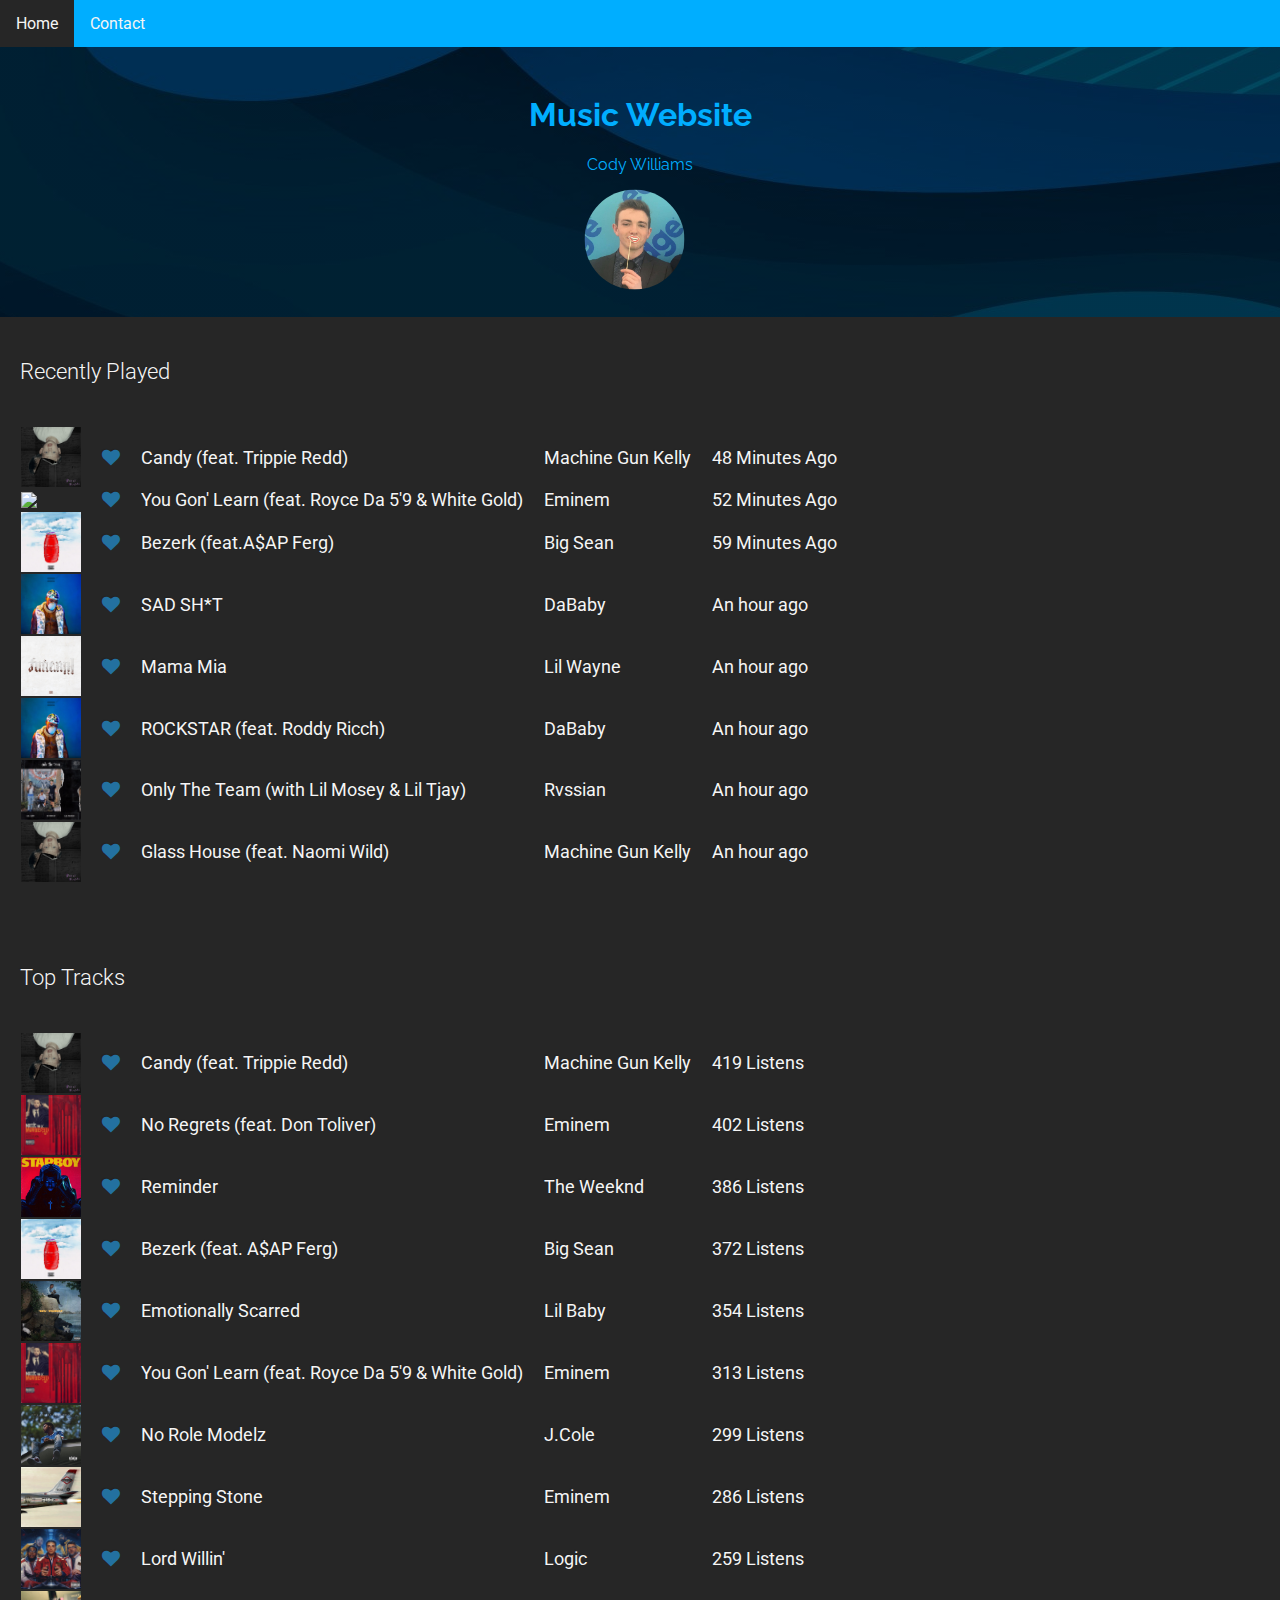
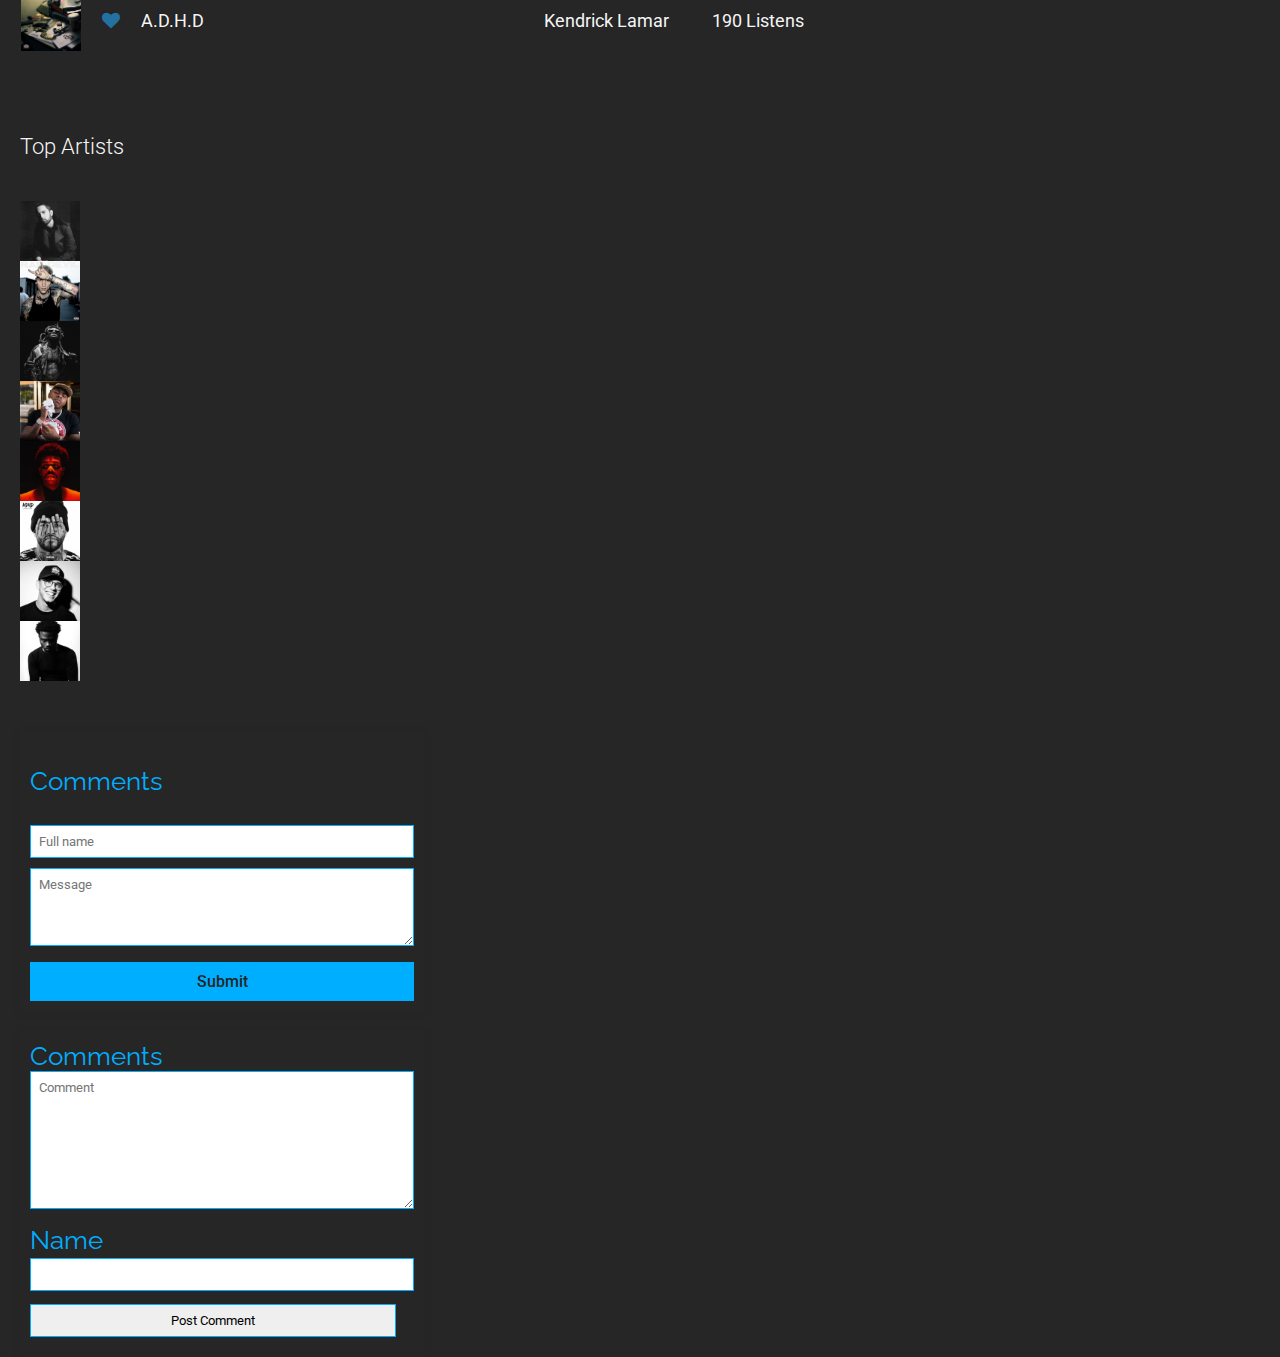
==== commit 58f0d98e: "Started to fix comment box" ====
--- a/index.html
+++ b/index.html
@@ -60,7 +60,21 @@
         <button type="submit">Submit</button>
       </form>
     </div>
+    
+    <!-- The Start of the comment section -->
+    <form class="info">
+      <label for="comment">Comments</label>
+      <textarea placeholder="Comment" id="comment" name="comment" maxlength="400" cols="75" rows="8"></textarea>
+      <br/>
+      <label for="name">Name</label>
+      <input id="name" type="text" name="name"/>
+      <br/>
+      <input type="button" onclick="getcomment()" value="Post Comment" name="button"/>
+      <br/>
+      <div class="para" id="para"></div>
+    </form>
+
     <!--Javascript link-->
-    <script src="/Javascript.js"></script>
+    <script src="assets/js/Javascript.js"></script>
   </body>
 </html>--- a/assets/css/stylesheet.css
+++ b/assets/css/stylesheet.css
@@ -189,12 +189,12 @@
 
 /* Create four equal columns that sits next to each other */
 
-.column {
+.Top_Artists {
   flex: 25%;
   max-width: 25%;
 }
 
-.column img {
+.Top_Artists img {
   vertical-align: middle;
   width: 100%;
 }
@@ -203,7 +203,7 @@
 /* Responsive layout - makes a two column-layout instead of four columns */
 
 @media screen and (max-width: 800px) {
-  .column {
+  .Top_Artists {
     flex: 50%;
     max-width: 50%;
   }
@@ -213,7 +213,7 @@
 /* Responsive layout - makes the two columns stack on top of each other instead of next to each other */
 
 @media screen and (max-width: 600px) {
-  .column {
+  .Top_Artists {
     flex: 100%;
     max-width: 100%;
   }
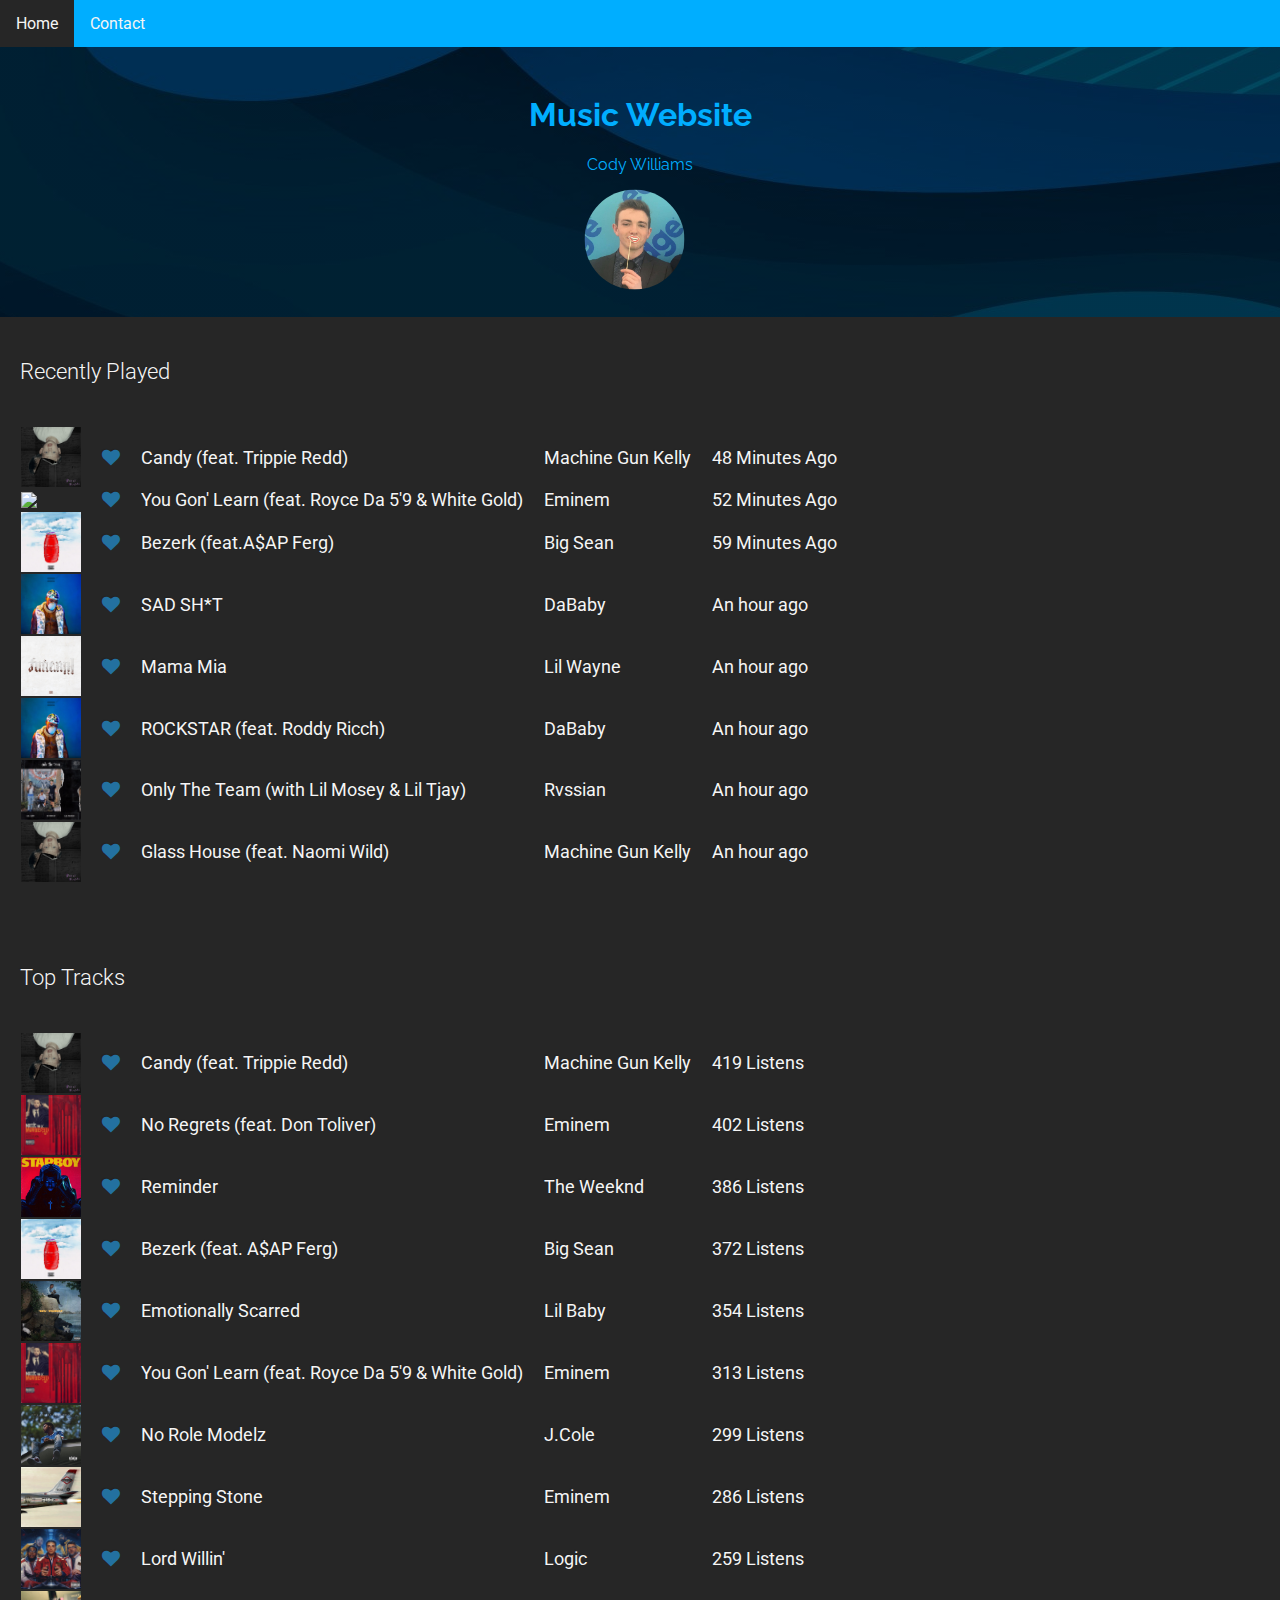
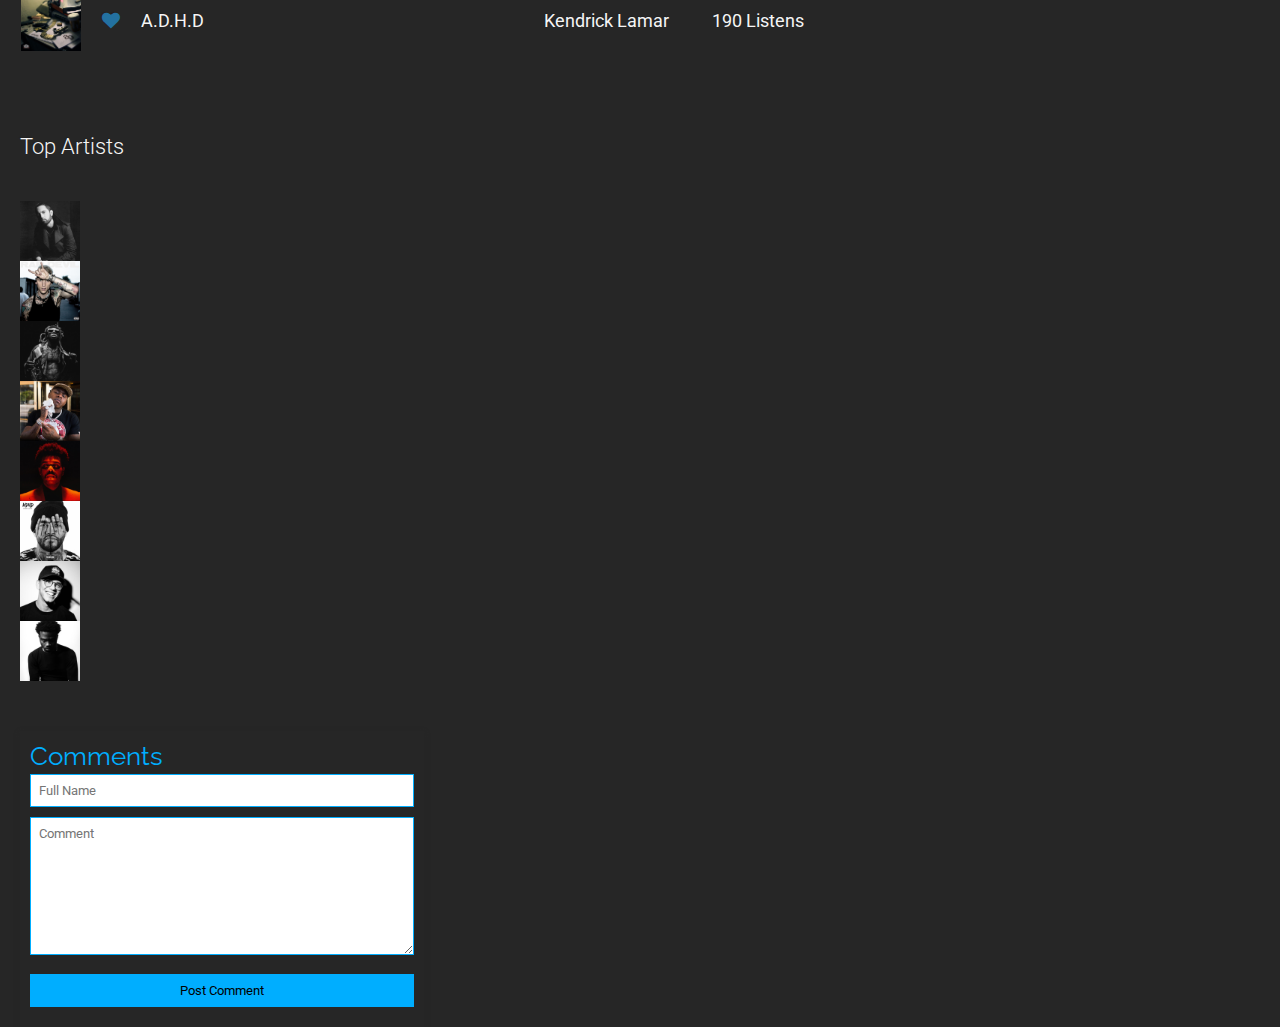
==== commit 708b8bae: "Added wokring comment box." ====
--- a/index.html
+++ b/index.html
@@ -46,34 +46,19 @@
       <h3>Top Artists</h3>
     </div>
     <div id="Top_Artists"></div>
-
-    <!--This is the comment form-->
-    <div class = "Form">
-      <form action="/">
-        <p>Comments</p>
-        <div class="info">
-          <input class="fname" type="text" name="name" placeholder="Full name">
-        </div>
-        <div>
-          <textarea rows="4" placeholder="Message"></textarea>
-        </div>
-        <button type="submit">Submit</button>
-      </form>
-    </div>
     
     <!-- The Start of the comment section -->
+    <div class="Form">
     <form class="info">
       <label for="comment">Comments</label>
+      <input id="name" type="text" name="name" placeholder="Full Name"/>
       <textarea placeholder="Comment" id="comment" name="comment" maxlength="400" cols="75" rows="8"></textarea>
       <br/>
-      <label for="name">Name</label>
-      <input id="name" type="text" name="name"/>
+      <input class="buttonSubmit" type="button" onclick="getcomment()" value="Post Comment" name="Submit"/>
       <br/>
-      <input type="button" onclick="getcomment()" value="Post Comment" name="button"/>
-      <br/>
-      <div class="para" id="para"></div>
+      <div class="para" id="commentOut"></div>
     </form>
-
+    </div>
     <!--Javascript link-->
     <script src="assets/js/Javascript.js"></script>
   </body>
--- a/assets/css/stylesheet.css
+++ b/assets/css/stylesheet.css
@@ -75,7 +75,10 @@
   float: right;
 }
 
-
+.para {
+  color: whitesmoke;
+  font-size: 18px;
+}
 /*The comment form*/
 
 form {
@@ -89,6 +92,10 @@
   margin: 20px;
 }
 
+.buttonSubmit {
+  background-color: #00aeff;
+  width: 100%;
+}
 input,
 textarea {
   width: calc(100% - 18px);
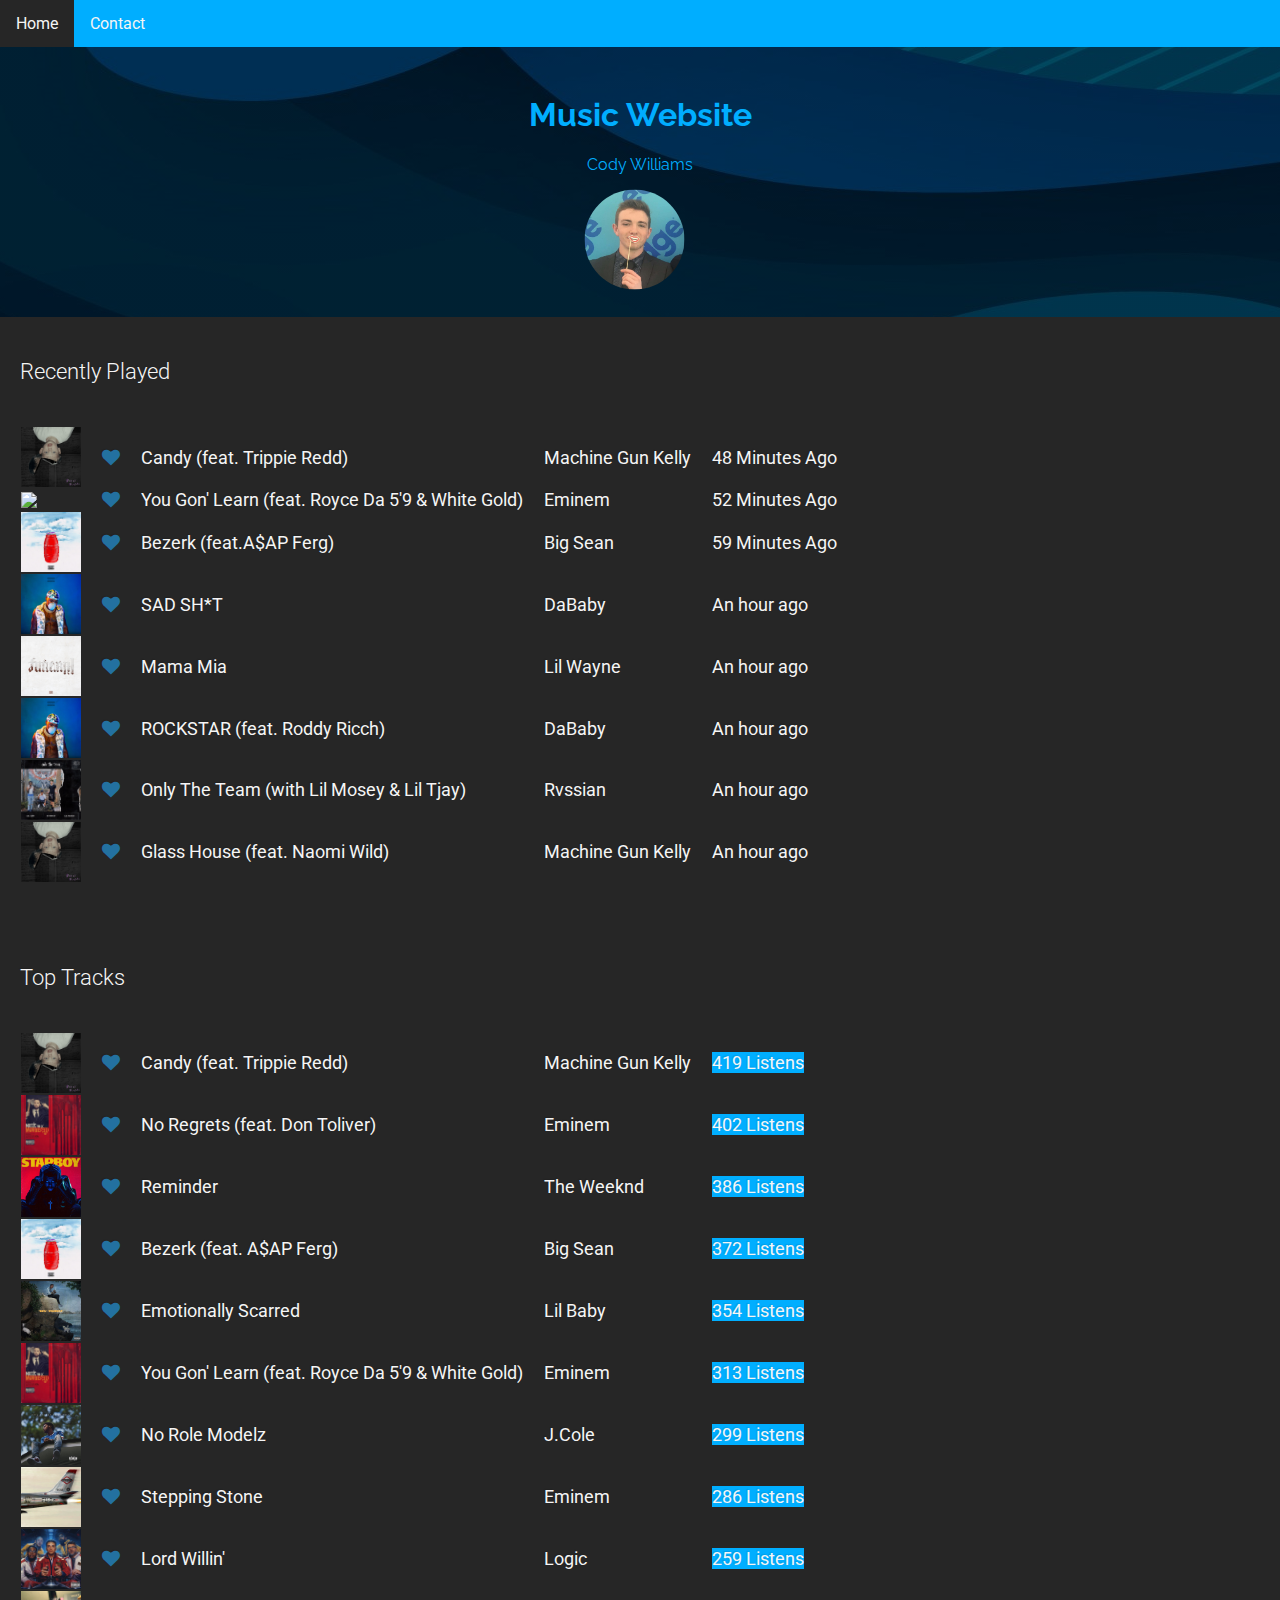
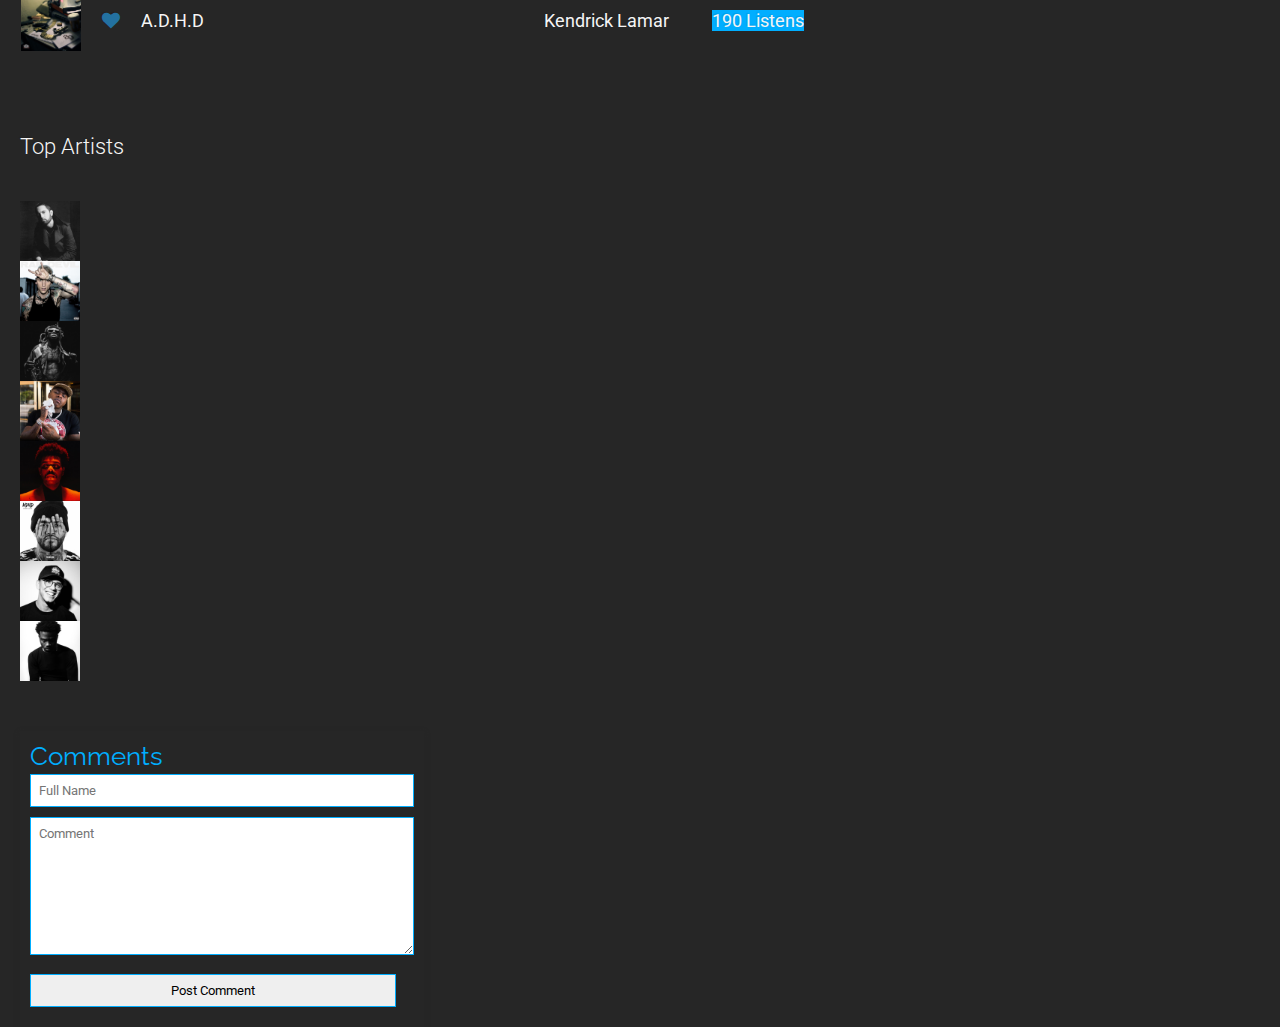
==== commit 8588e7b4: "Finished website." ====
--- a/index.html
+++ b/index.html
@@ -1,16 +1,22 @@
 <!DOCTYPE html>
 <html>
   <head>
-    <meta charset="UTF-8">
-    <meta name="viewport" content="width=device-width, initial-scale=1.0">
-    <meta http-equiv="X-UA-Compatible" content="ie=edge">
+    <meta charset="UTF-8" />
+    <meta name="viewport" content="width=device-width, initial-scale=1.0" />
+    <meta http-equiv="X-UA-Compatible" content="ie=edge" />
     <!--Title Text-->
     <title>Home</title>
     <!--Links CSS file to HTML-->
-    <link rel="stylesheet" type="text/css" href="assets/css/stylesheet.css">
-    <link rel="stylesheet" href="https://cdnjs.cloudflare.com/ajax/libs/font-awesome/4.7.0/css/font-awesome.min.css">
+    <link rel="stylesheet" type="text/css" href="assets/css/stylesheet.css" />
+    <link
+      rel="stylesheet"
+      href="https://cdnjs.cloudflare.com/ajax/libs/font-awesome/4.7.0/css/font-awesome.min.css"
+    />
     <!-- Font Links -->
-    <link href="https://fonts.googleapis.com/css2?family=Raleway:wght@300;400&family=Roboto:ital,wght@0,300;1,400&display=swap" rel="stylesheet">
+    <link
+      href="https://fonts.googleapis.com/css2?family=Raleway:wght@300;400&family=Roboto:ital,wght@0,300;1,400&display=swap"
+      rel="stylesheet"
+    />
   </head>
   <body>
     <!--This is the navigation bar-->
@@ -25,7 +31,11 @@
       <div class="hero-text">
         <h1>Music Website</h1>
         <p>Cody Williams</p>
-        <img style="border-radius: 50%; margin-left: 25%; width: 100px;" src="/assets/img/avatar_image.jpg" alt="Avatar">
+        <img
+          style="border-radius: 50%; margin-left: 25%; width: 100px;"
+          src="/assets/img/avatar_image.jpg"
+          alt="Avatar"
+        />
       </div>
     </div>
 
@@ -46,20 +56,33 @@
       <h3>Top Artists</h3>
     </div>
     <div id="Top_Artists"></div>
-    
+
     <!-- The Start of the comment section -->
     <div class="Form">
-    <form class="info">
-      <label for="comment">Comments</label>
-      <input id="name" type="text" name="name" placeholder="Full Name"/>
-      <textarea placeholder="Comment" id="comment" name="comment" maxlength="400" cols="75" rows="8"></textarea>
-      <br/>
-      <input class="buttonSubmit" type="button" onclick="getcomment()" value="Post Comment" name="Submit"/>
-      <br/>
-      <div class="para" id="commentOut"></div>
-    </form>
+      <form class="info">
+        <label for="comment">Comments</label>
+        <input id="name" type="text" name="name" placeholder="Full Name" />
+        <textarea
+          placeholder="Comment"
+          id="comment"
+          name="comment"
+          maxlength="400"
+          cols="75"
+          rows="8"
+        ></textarea>
+        <br />
+        <input
+          class="buttonSubmitF"
+          type="button"
+          onclick="getcomment()"
+          value="Post Comment"
+          name="Submit"
+        />
+        <br />
+        <div class="para" id="commentOut"></div>
+      </form>
     </div>
     <!--Javascript link-->
     <script src="assets/js/Javascript.js"></script>
   </body>
-</html>+</html>
--- a/assets/css/stylesheet.css
+++ b/assets/css/stylesheet.css
@@ -1,35 +1,26 @@
 /*Body style*/
-
 body,
 html {
   height: 100%;
   margin: 0;
   background-color: #262626;
 }
-
-
 /*Simple img styling*/
-
 img {
   display: block;
   width: 60px;
 }
-
-
 /* The hero image */
-
 .hero-image {
-  background-image: linear-gradient(rgba(0, 0, 0, 0.5), rgba(0, 0, 0, 0.5)), url("/assets/img/hero_image.jpg");
+  background-image: linear-gradient(rgba(0, 0, 0, 0.5), rgba(0, 0, 0, 0.5)),
+    url("/assets/img/hero_image.jpg");
   height: 30%;
   background-position: center;
   background-repeat: no-repeat;
   background-size: initial;
   position: relative;
 }
-
-
 /*The Hero Text*/
-
 .hero-text {
   text-align: center;
   position: absolute;
@@ -39,9 +30,7 @@
   color: #00aeff;
   font-family: "Raleway", "Roboto", "Arial";
 }
-
 /*Navigation bar style*/
-
 ul.nav {
   list-style-type: none;
   margin: 0;
@@ -49,11 +38,9 @@
   overflow: hidden;
   background-color: #00aeff;
 }
-
 ul.nav li {
   float: left;
 }
-
 ul.nav li a {
   display: flex;
   font-family: "Roboto", "Raleway", "Arial";
@@ -62,25 +49,16 @@
   padding: 14px 16px;
   text-decoration: none;
 }
-
 ul.nav li a:hover:not(.active) {
-  background-color: #2371A0;
+  background-color: #2371a0;
 }
-
 ul.nav li a.active {
-  background-color: #262626
+  background-color: #262626;
 }
-
 ul.nav li.right {
   float: right;
 }
-
-.para {
-  color: whitesmoke;
-  font-size: 18px;
-}
 /*The comment form*/
-
 form {
   padding: 10px;
   margin: 10px;
@@ -91,7 +69,6 @@
   color: #00aeff;
   margin: 20px;
 }
-
 .buttonSubmit {
   background-color: #00aeff;
   width: 100%;
@@ -105,7 +82,6 @@
   outline: none;
   font-family: "Roboto", "Raleway", "Arial";
 }
-
 button {
   width: 100%;
   padding: 10px;
@@ -116,41 +92,35 @@
   font-weight: 500;
   color: #262626;
 }
-
 button:hover {
   background: #2371a0;
 }
-
+.para {
+  color: whitesmoke;
+  font-size: 18px;
+}
 @media (min-width: 568px) {
   .main-block {
     flex-direction: row;
   }
 }
-
 .left-part,
 form {
   width: 30%;
 }
-
-
 /*This is the heart styling*/
-
 .fa {
   color: #2371a0;
   font-size: 50px;
   cursor: pointer;
 }
-
-
 /*This is the music table style*/
-
-table{
+table {
   margin-left: 20px;
   margin-bottom: 50px;
   border-collapse: collapse;
   font-family: "Roboto", "Raleway", "Arial";
 }
-
 td {
   background: #262626;
   color: whitesmoke;
@@ -160,7 +130,6 @@
   font-size: 18px;
   text-shadow: -1px -1px 1px rgba(0, 0, 0, 0.1);
 }
-
 .table-fill {
   background: #262626;
   border-collapse: collapse;
@@ -172,14 +141,12 @@
   box-shadow: 0 5px 10px rgba(0, 0, 0, 0.1);
   animation: float 5s infinite;
 }
-
 div.table-title {
   display: block;
   margin: 10px;
   padding: 10px;
   text-align: left;
 }
-
 .table-title h3 {
   color: whitesmoke;
   font-size: 22px;
@@ -187,41 +154,33 @@
   font-family: "Roboto", "Raleway", "Arial";
   text-shadow: -1px -1px 1px rgba(0, 0, 0, 0.1);
 }
-
 .row {
   display: flex;
   flex-wrap: wrap;
 }
-
-
+.barchart {
+  background-color: #00aeff;
+}
 /* Create four equal columns that sits next to each other */
-
 .Top_Artists {
   flex: 25%;
   max-width: 25%;
 }
-
 .Top_Artists img {
   vertical-align: middle;
   width: 100%;
 }
-
-
 /* Responsive layout - makes a two column-layout instead of four columns */
-
 @media screen and (max-width: 800px) {
   .Top_Artists {
     flex: 50%;
     max-width: 50%;
   }
 }
-
-
 /* Responsive layout - makes the two columns stack on top of each other instead of next to each other */
-
 @media screen and (max-width: 600px) {
   .Top_Artists {
     flex: 100%;
     max-width: 100%;
   }
-}+}
